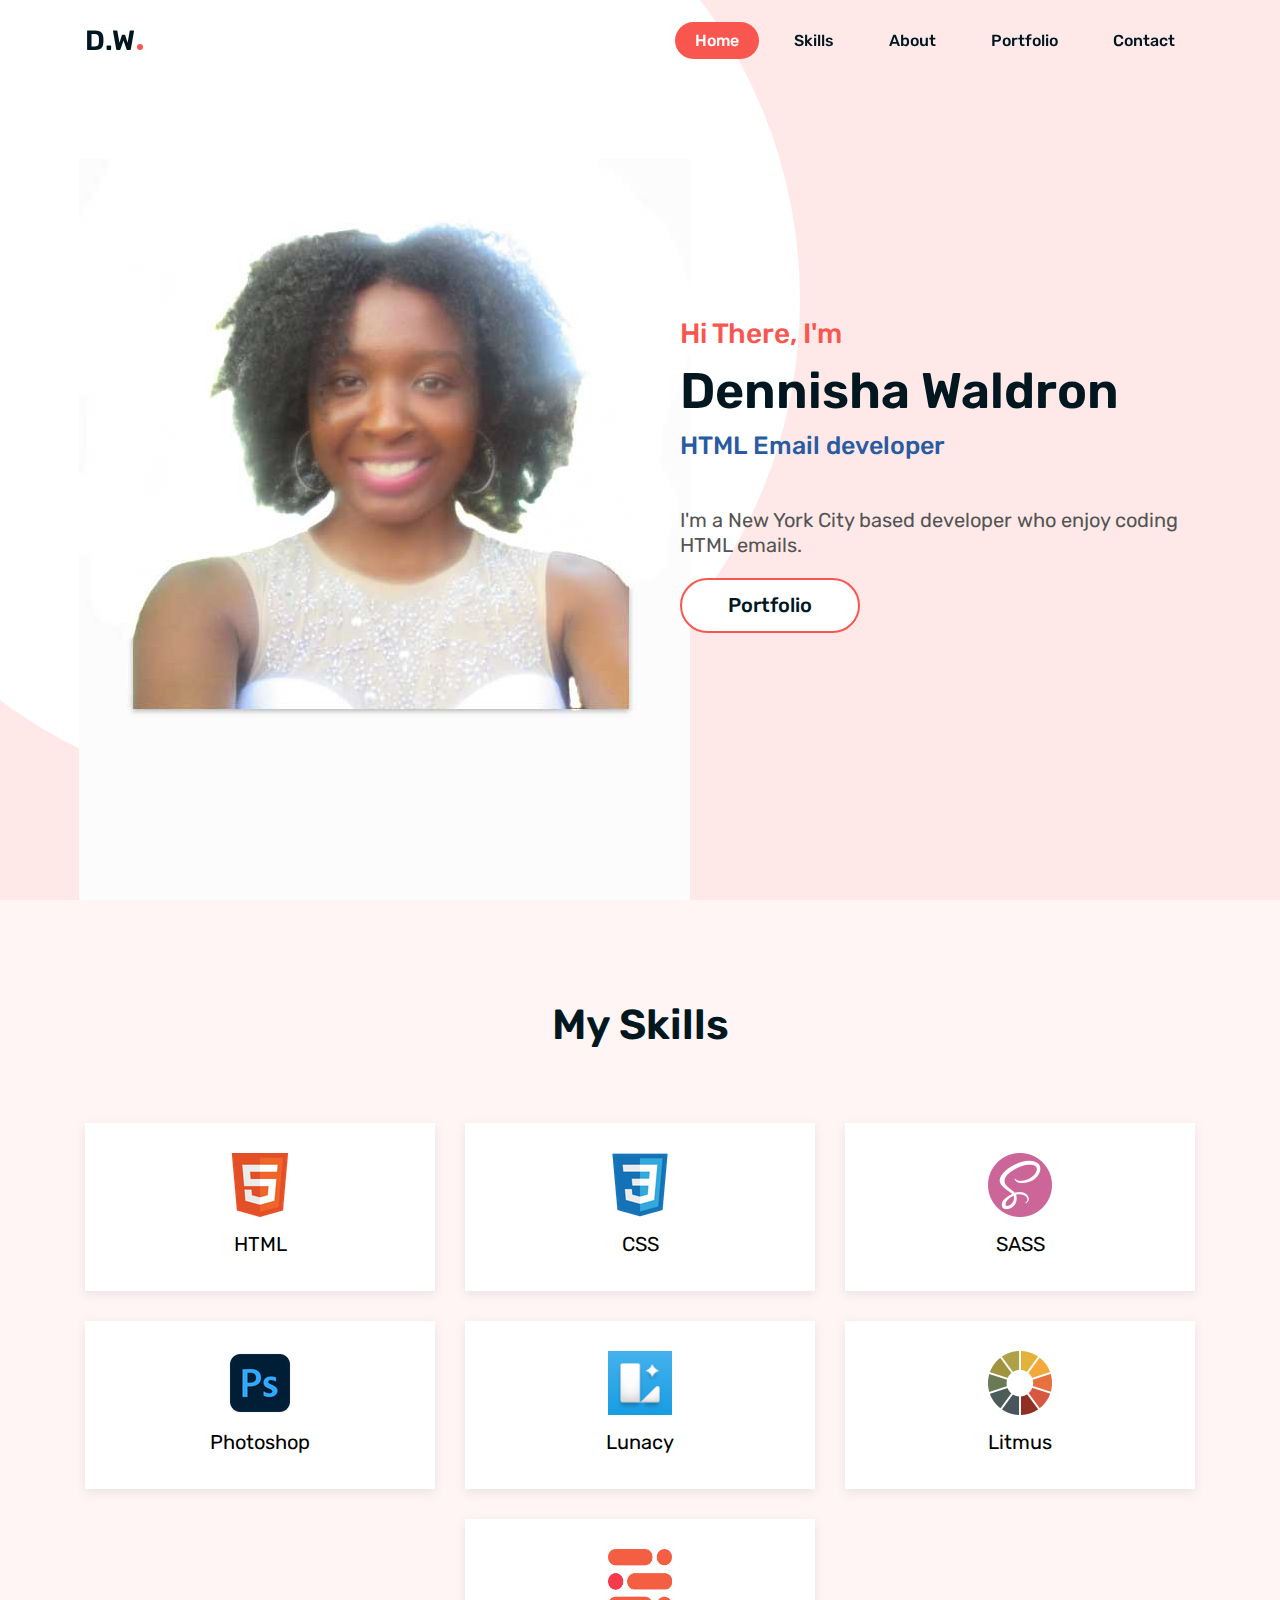
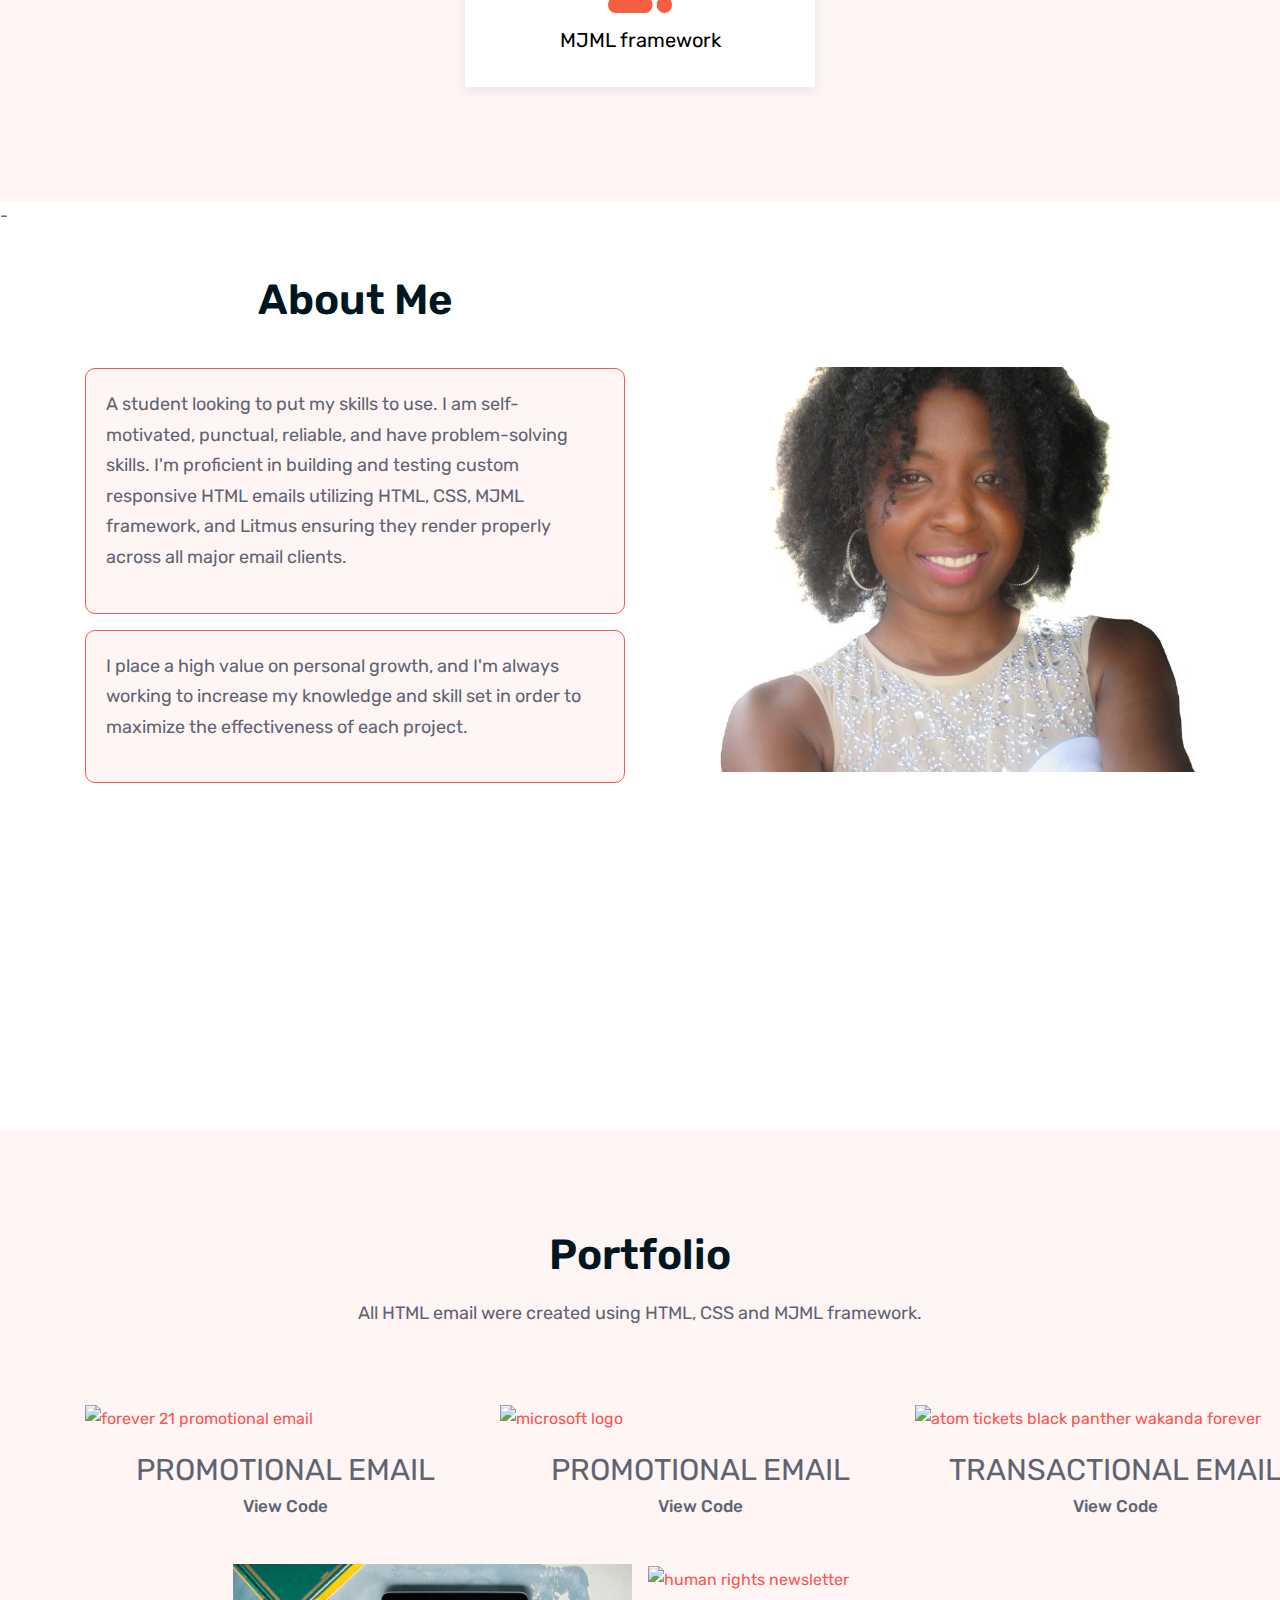
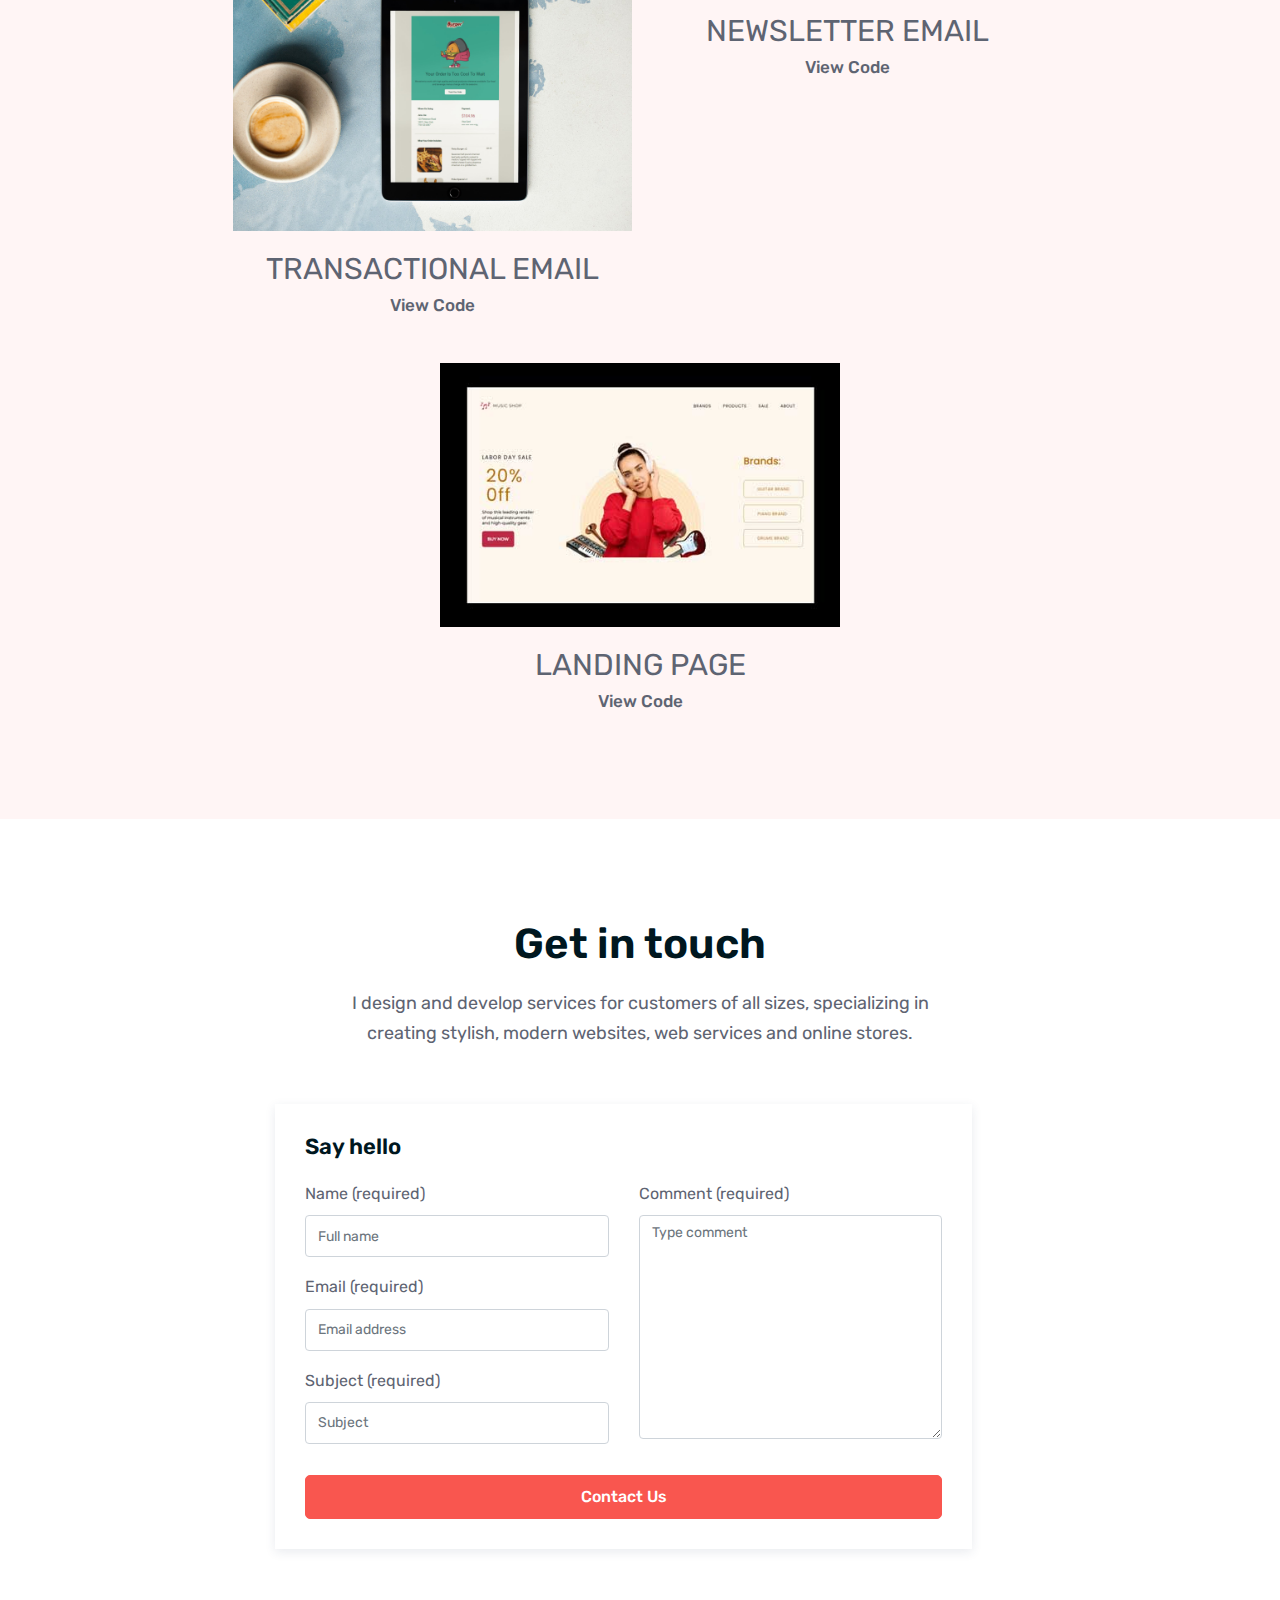
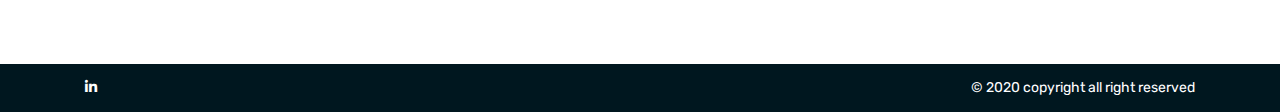
==== index.html @ 3a66cfdf "portfolio" ====
<!DOCTYPE html>
<html lang="zxx">
  <head>
    <!-- metas -->
    <meta charset="utf-8" />
    <meta name="author" content="themepaa" />
    <meta http-equiv="X-UA-Compatible" content="IE=edge" />
    <meta
      name="viewport"
      content="width=device-width, initial-scale=1, shrink-to-fit=no"
    />
    <meta name="keywords" content="Suzie - Portfolio Template" />
    <meta name="description" content="Suzie - Portfolio Template" />
    <!-- title -->
    <title>Dennisha Waldron Portfolio</title>
    <!-- Favicon -->
    <link rel="shortcut icon" type="image/x-icon" href="favicon.ico" />
    <!-- plugin CSS -->
    <link
      href="static/plugin/bootstrap/css/bootstrap.min.css"
      rel="stylesheet"
    />
    <link href="static/plugin/font-awesome/css/all.min.css" rel="stylesheet" />
    <link href="static/plugin/et-line/style.css" rel="stylesheet" />
    <link
      href="static/plugin/themify-icons/themify-icons.css"
      rel="stylesheet"
    />
    <link
      href="static/plugin/owl-carousel/css/owl.carousel.min.css"
      rel="stylesheet"
    />
    <link href="static/plugin/magnific/magnific-popup.css" rel="stylesheet" />
    <!-- theme css -->
    <link href="static/css/style.css" rel="stylesheet" />
  </head>
  <!-- Body Start -->

  <body
    data-spy="scroll"
    data-target="#navbar-collapse-toggle"
    data-offset="70"
  >
    <!-- page loading -->
    <div id="loading">
      <div class="load-circle"><span class="one"></span></div>
    </div>
    <!-- End -->
    <!-- Header -->
    <header class="main-header">
      <nav
        class="navbar header-nav header-white header-transparent navbar-expand-lg"
      >
        <div class="container">
          <!-- Brand -->
          <a class="navbar-brand" href="#">D.W<span></span></a>
          <!-- / -->
          <!-- Mobile Toggle -->
          <button
            class="navbar-toggler"
            type="button"
            data-toggle="collapse"
            data-target="#navbar-collapse-toggle"
            aria-controls="navbar-collapse-toggle"
            aria-expanded="false"
            aria-label="Toggle navigation"
          >
            <span></span>
            <span></span>
            <span></span>
          </button>
          <!-- / -->
          <!-- Top Menu -->
          <div
            class="collapse navbar-collapse justify-content-end"
            id="navbar-collapse-toggle"
          >
            <ul class="navbar-nav ml-auto">
              <li>
                <a class="nav-link active" href="#home"><span>Home</span></a>
              </li>

              <li>
                <a class="nav-link" href="#services"><span>Skills</span></a>
              </li>
              <li>
                <a class="nav-link" href="#about"><span>About</span></a>
              </li>

              <li>
                <a class="nav-link" href="#work"><span>Portfolio</span></a>
              </li>
              <li>
                <a class="nav-link" href="#contactus"><span>Contact</span></a>
              </li>
            </ul>
          </div>
          <!-- / -->
        </div>
        <!-- Container -->
      </nav>
      <!-- Navbar -->
    </header>
    <!-- End Header -->
    <main>
      <!-- Home Banner -->
      <section id="home" class="home-banner">
        <div class="hb-avatar d-flex align-items-end justify-content-center">
          <img src="static/img/smile_03.jpg"  alt="dennisha waldron smiling" />
        </div>
        <div class="container">
          <div class="row align-items-center justify-content-end full-screen">
            <div class="col-lg-6">
              <div class="hb-typo">
                <h6>Hi There, I'm</h6>
                <h1>Dennisha Waldron</h1>
                <h2>HTML Email developer</h2>

                <p>
                  I'm a New York City based developer who enjoy coding HTML emails.
                </p>
                <div
                  class="nav justify-content-center justify-content-lg-start"
                >
                  <a href="#work"><h5>Portfolio</h5></a>
                </div>
              </div>
            </div>
          </div>
        </div>
      </section>
      <!-- End Home Banner -->

      <!-- Skills start-->
      <section id="services" class="section bg-gray-1">
        <div class="container">
          <div class="row justify-content-center section-title">
            <div class="col-lg-8 text-center">
              <h2>My Skills</h2>
            </div>
          </div>
          <div class="row">
            <!-- feaure box -->
            <div class="col-sm-6 col-lg-4 m-15px-tb">
              <div class="feature-box">
                <div class="img">
                  <img src="static/img/html.png" alt="htlm icon"></img>
                </div>
                <div class="feature-content media-body">
                  <p>HTML</p>
                </div>
              </div>
            </div>
            <!-- / -->
            <!-- feaure box -->
            <div class="col-sm-6 col-lg-4 m-15px-tb">
              <div class="feature-box">
                <div class="img">
                  <img src="static/img/css.png" alt="css icon"></img>
                </div>
                <div class="feature-content media-body">
                  <p>CSS</p>
                </div>
              </div>
            </div>
            <!-- / -->
            <!-- feaure box -->
            <div class="col-sm-6 col-lg-4 m-15px-tb">
              <div class="feature-box">
                <div class="img">
                  <img src="static/img/sass.png" alt="sass icon"></img>
                </div>
                <div class="feature-content media-body">
                  <p>SASS</p>
                </div>
              </div>
            </div>
            <!-- / -->
            <!-- feaure box -->
            <div class="col-sm-6 col-lg-4 m-15px-tb">
              <div class="feature-box">
                <div class="img">
                  <img src="static/img/photoshop.png" alt="photoshop icon"></img>
                </div>
                <div class="feature-content media-body">
                  <p>Photoshop</p>
                </div>
              </div>
            </div>
            <!-- / -->
            <!-- feaure box -->
            <div class="col-sm-6 col-lg-4 m-15px-tb">
              <div class="feature-box">
                <div class="img">
                  <img src="static/img/lunacy.png" alt="lunacy icon"></img>
                </div>
                <div class="feature-content media-body">
                  <p>Lunacy</p>
                </div>
              </div>
            </div>
            <!-- / -->
            <!-- feaure box -->
            <div class="col-sm-6 col-lg-4 m-15px-tb">
              <div class="feature-box">
                <div class="img">
                  <img src="static/img/litmus.png" alt="litmus icon"></img>
                </div>
                <div class="feature-content media-body">
                  <p>Litmus</p>
                </div>
              </div>
            </div>
             <!-- / -->
            <!-- feaure box -->
            <div class="col-sm-6 col-lg-4 m-15px-tb">
              <div class="feature-box">
                <div class="img">
                  <img src="static/img/mjml.png" alt="mjml icon"></img>
                </div>
                <div class="feature-content media-body">
                  <p>MJML framework</p>
                </div>
              </div>
            </div>
            <!-- / -->
          </div>
        </div>
      </section>
      <!--Skills End -->
      -
      <!-- About -->
      <section id="about" class="about-section">
        <div class="container">
          <div class="row align-items-center">
            <div class="col-lg-6 my-3 my-lg-0">
              <div class="about-text">
                <h2>About Me</h2>
                <p class="counter-box">
                    A student looking to put my skills to use. I am 
                    self-motivated, punctual, reliable, and have 
                    problem-solving skills. I'm proficient in building and 
                    testing custom responsive HTML emails utilizing HTML, 
                    CSS, MJML framework, and Litmus ensuring they render 
                    properly across all major email clients.
                </p>
                <p class="counter-box">
                  I place a high value on personal growth, and I'm always working to increase my 
                  knowledge and skill set in order to maximize the effectiveness of each project.
                </p>
              </div>
            </div>
            <div class="col-lg-6">
              <div class="about-img">
                <img src="static/img/smile-2.jpg"  alt="dennisha waldron smiling" />
              </div>
            </div>
          </div>
        </div>
      </section>
      <!-- End About -->

      <!-- portfolio start-->
      <section id="work" class="section">
        <div class="container">
          <div class="row justify-content-center section-title">
            <div class="col-lg-7 text-center">
              <h2>Portfolio</h2>
              <p>
                All HTML email were created using HTML, CSS and MJML framework.
              </p>
            </div>
          </div>
          
          <section class="portifolio-area">

              <!--Project`1-->
          <div class="project-6">
            <div class="portfolio-box">
              <div class="portfolio-img">
                <a href="https://forever21-promotional.netlify.app/" target="_blank">
                   <img src="static/img/forever21.png" title="" alt="forever 21 promotional email"/></a>
              </div>
              <div class="portfolio-info">
                <div class="portfolio-info-in">
                  <a href="https://forever21-promotional.netlify.app/" target="_blank"> 
                    <h5>PROMOTIONAL EMAIL</h5></a>
                  <a href="https://github.com/AlishaWaldron/Forever21-promotional-email/blob/master/index.html" target="_blank"> 
                    <h6>View Code</h6></a>

                </div>
              </div>
            </div>
          </div>
          
            <!--Project`2-->
            
            <div class="project-6">
              <div class="portfolio-box">
                <div class="portfolio-img">
                  <a href="https://microsoft-promotional.netlify.app/" target="_blank">
                     <img src="static/img/microsoft.png" title="" alt="microsoft logo" /></a>
                </div>
                <div class="portfolio-info">
                  <div class="portfolio-info-in">
                    <a href="https://microsoft-promotional.netlify.app/" target="_blank"> 
                      <h5>PROMOTIONAL EMAIL</h5></a>
                    <a href="https://github.com/AlishaWaldron/Microsoft-Promotional-email/blob/master/index.html" target="_blank"> 
                      <h6>View Code</h6></a>
  
                  </div>
                </div>
              </div>
            </div>
            

            <!--Project`3-->
            <div class="project-6">
              <div class="portfolio-box">
                <div class="portfolio-img">
                  <a href="https://atom-transactional.netlify.app/" target="_blank">
                     <img src="static/img/atom.png" title="" alt="atom tickets black panther wakanda forever" /></a>
                </div>
                <div class="portfolio-info">
                  <div class="portfolio-info-in">
                    <a href="https://atom-transactional.netlify.app/" target="_blank"> 
                      <h5>TRANSACTIONAL EMAIL</h5></a>
                    <a href="https://github.com/AlishaWaldron/Atom-Tickets-Transactional-email/blob/master/index.html" target="_blank">
                       <h6>View Code</h6></a>
  
                  </div>
                </div>
              </div>
            </div>
            
            
          
        </section>
          
              <!--Project`4-->
          <section class="portifolio-area-2"> 
            
            <div class="project-6">
            <div class="portfolio-box">
              <div class="portfolio-img">
                <a href="https://burgerurway-transactional.netlify.app/" target="_blank">
                   <img src="static/img/burger-urway.jpg" title="" alt="burger urway transactional email" /></a>
              </div>
              <div class="portfolio-info">
                <div class="portfolio-info-in">
                  <a href="https://burgerurway-transactional.netlify.app/" target="_blank"> 
                    <h5>TRANSACTIONAL EMAIL</h5></a>
                  <a href="https://github.com/AlishaWaldron/Burgerurway-transactional-email/blob/master/index.html" target="_blank"> 
                    <h6>View Code</h6></a>

                </div>
              </div>
            </div>
          </div>
              <!--Project`5-->
              <div class="project-6">
                <div class="portfolio-box">
                  <div class="portfolio-img">
                    <a href="https://human-rights-promotional.netlify.app/" target="_blank">
                       <img src="static/img/humanrights.png" title="" alt="human rights newsletter" /></a>
                  </div>
                  <div class="portfolio-info">
                    <div class="portfolio-info-in">
                      <a href="https://human-rights-promotional.netlify.app/" target="_blank"> 
                        <h5>NEWSLETTER EMAIL</h5></a>
                      <a href="https://github.com/AlishaWaldron/human-right-newsletter/blob/master/index.html" target="_blank"> 
                        <h6>View Code</h6></a>
    
                    </div>
                  </div>
                </div>
              </div>
        </section>
          
              <!--Project 6-->
          <section class="portifolio-area-3">
             
              <div class="project-6">
                <div class="portfolio-box">
                  <div class="portfolio-img-3">
                    <a href="https://musicshop-landingpage.netlify.app/" target="_blank">
                       <img src="static/img/landing-page1.jpg"  alt="music shop landing page" /></a>
                  </div>
                  <div class="portfolio-info">
                    <div class="portfolio-info-in">
                      <a href="https://musicshop-landingpage.netlify.app/" target="_blank"> <h5>LANDING PAGE</h5></a>
                      <a href="https://github.com/AlishaWaldron/music-studio/blob/master/index.html" target="_blank"> 
                        <h6>View Code</h6></a>
    
                    </div>
                  </div>
                </div>
              </div>
        
        </section>
        </div>
      </section>
       
      <!--portfolio End  -->
      
      
      <!-- Contact start-->
      <section id="contactus" class="section bg-gray-1">
        <div class="container">
          <div class="row justify-content-center section-title">
            <div class="col-lg-7 text-center">
              <h2>Get in touch</h2>
              <p>
                I design and develop services for customers of all sizes,
                specializing in creating stylish, modern websites, web services
                and online stores.
              </p>
            </div>
          </div>
          <div class="row">
            <div class="col-lg-7 col-xl-8 pr-xl-5 m-15px-tb">
              <div class="contactus-form">
                <h6>Say hello</h6>
                <form>
                  <div class="row">
                    <div class="col-md-6">
                      <div class="form-group">
                        <label>Name (required)</label>
                        <input
                          type="text"
                          class="form-control"
                          placeholder="Full name"
                          required=""
                        />
                      </div>
                      <div class="form-group">
                        <label>Email (required)</label>
                        <input
                          type="email"
                          class="form-control"
                          placeholder="Email address"
                          required=""
                        />
                      </div>
                      <div class="form-group">
                        <label>Subject (required)</label>
                        <input
                          type="email"
                          class="form-control"
                          placeholder="Subject"
                          required=""
                        />
                      </div>
                    </div>
                    <div class="col-md-6">
                      <div class="form-group">
                        <label>Comment (required)</label>
                        <textarea
                          rows="10"
                          class="form-control"
                          placeholder="Type comment"
                          required=""
                        ></textarea>
                      </div>
                    </div>
                    <div class="col-md-12">
                      <div class="btn-bar">
                        <button class="px-btn px-btn-theme w-100">
                          <span>Contact Us</span>
                        </button>
                      </div>
                    </div>
                  </div>
                </form>
              </div>
            </div>

           
          </div>
        </div>
      </section>
      <!-- Contact End  -->
    </main>

    <!-- Footer -->
    <footer class="footer white">
      <div class="container">
        <div class="row align-items-center">
          <div class="col-md-6 m-10px-tb">
            <div class="nav justify-content-center justify-content-md-start">
              <a href="https://www.linkedin.com/in/dennisha-waldron-9b217b227/" target="_blank"><i class="fab fa-linkedin-in"></i></a>
            </div>
          </div>
          <div class="col-md-6 m-10px-tb text-center text-md-right">
            <p>© 2020 copyright all right reserved</p>
          </div>
        </div>
      </div>
    </footer>
    <!-- End Footer -->
    <!-- jquery -->
    <script src="static/js/jquery-3.2.1.min.js"></script>
    <script src="static/js/jquery-migrate-3.0.0.min.js"></script>
    <!-- end jquery -->
    <!-- appear -->
    <script src="static/plugin/appear/jquery.appear.js"></script>
    <!-- end appear -->
    <!--bootstrap-->
    <script src="static/plugin/bootstrap/js/popper.min.js"></script>
    <script src="static/plugin/bootstrap/js/bootstrap.js"></script>
    <!--end bootstrap-->
    <!-- End -->
    <!-- custom js -->
    <script src="static/js/custom.js"></script>
    <!-- end -->
  </body>
  <!-- Body End -->
</html>
---- static/plugin/et-line/style.css ----
@font-face {
	font-family: 'et-line';
	src:url('fonts/et-line.eot');
	src:url('fonts/et-line.eot?#iefix') format('embedded-opentype'),
		url('fonts/et-line.woff') format('woff'),
		url('fonts/et-line.ttf') format('truetype'),
		url('fonts/et-line.svg#et-line') format('svg');
	font-weight: normal;
	font-style: normal;
}

/* Use the following CSS code if you want to use data attributes for inserting your icons */
[data-icon]:before {
	font-family: 'et-line';
	content: attr(data-icon);
	speak: none;
	font-weight: normal;
	font-variant: normal;
	text-transform: none;
	line-height: 1;
	-webkit-font-smoothing: antialiased;
	-moz-osx-font-smoothing: grayscale;
	display:inline-block;
}

/* Use the following CSS code if you want to have a class per icon */
/*
Instead of a list of all class selectors,
you can use the generic selector below, but it's slower:
[class*="icon-"] {
*/
.icon-mobile, .icon-laptop, .icon-desktop, .icon-tablet, .icon-phone, .icon-document, .icon-documents, .icon-search, .icon-clipboard, .icon-newspaper, .icon-notebook, .icon-book-open, .icon-browser, .icon-calendar, .icon-presentation, .icon-picture, .icon-pictures, .icon-video, .icon-camera, .icon-printer, .icon-toolbox, .icon-briefcase, .icon-wallet, .icon-gift, .icon-bargraph, .icon-grid, .icon-expand, .icon-focus, .icon-edit, .icon-adjustments, .icon-ribbon, .icon-hourglass, .icon-lock, .icon-megaphone, .icon-shield, .icon-trophy, .icon-flag, .icon-map, .icon-puzzle, .icon-basket, .icon-envelope, .icon-streetsign, .icon-telescope, .icon-gears, .icon-key, .icon-paperclip, .icon-attachment, .icon-pricetags, .icon-lightbulb, .icon-layers, .icon-pencil, .icon-tools, .icon-tools-2, .icon-scissors, .icon-paintbrush, .icon-magnifying-glass, .icon-circle-compass, .icon-linegraph, .icon-mic, .icon-strategy, .icon-beaker, .icon-caution, .icon-recycle, .icon-anchor, .icon-profile-male, .icon-profile-female, .icon-bike, .icon-wine, .icon-hotairballoon, .icon-globe, .icon-genius, .icon-map-pin, .icon-dial, .icon-chat, .icon-heart, .icon-cloud, .icon-upload, .icon-download, .icon-target, .icon-hazardous, .icon-piechart, .icon-speedometer, .icon-global, .icon-compass, .icon-lifesaver, .icon-clock, .icon-aperture, .icon-quote, .icon-scope, .icon-alarmclock, .icon-refresh, .icon-happy, .icon-sad, .icon-facebook, .icon-twitter, .icon-googleplus, .icon-rss, .icon-tumblr, .icon-linkedin, .icon-dribbble {
	font-family: 'et-line';
	speak: none;
	font-style: normal;
	font-weight: normal;
	font-variant: normal;
	text-transform: none;
	line-height: 1;
	-webkit-font-smoothing: antialiased;
	-moz-osx-font-smoothing: grayscale;
	display:inline-block;
}
.icon-mobile:before {
	content: "\e000";
}
.icon-laptop:before {
	content: "\e001";
}
.icon-desktop:before {
	content: "\e002";
}
.icon-tablet:before {
	content: "\e003";
}
.icon-phone:before {
	content: "\e004";
}
.icon-document:before {
	content: "\e005";
}
.icon-documents:before {
	content: "\e006";
}
.icon-search:before {
	content: "\e007";
}
.icon-clipboard:before {
	content: "\e008";
}
.icon-newspaper:before {
	content: "\e009";
}
.icon-notebook:before {
	content: "\e00a";
}
.icon-book-open:before {
	content: "\e00b";
}
.icon-browser:before {
	content: "\e00c";
}
.icon-calendar:before {
	content: "\e00d";
}
.icon-presentation:before {
	content: "\e00e";
}
.icon-picture:before {
	content: "\e00f";
}
.icon-pictures:before {
	content: "\e010";
}
.icon-video:before {
	content: "\e011";
}
.icon-camera:before {
	content: "\e012";
}
.icon-printer:before {
	content: "\e013";
}
.icon-toolbox:before {
	content: "\e014";
}
.icon-briefcase:before {
	content: "\e015";
}
.icon-wallet:before {
	content: "\e016";
}
.icon-gift:before {
	content: "\e017";
}
.icon-bargraph:before {
	content: "\e018";
}
.icon-grid:before {
	content: "\e019";
}
.icon-expand:before {
	content: "\e01a";
}
.icon-focus:before {
	content: "\e01b";
}
.icon-edit:before {
	content: "\e01c";
}
.icon-adjustments:before {
	content: "\e01d";
}
.icon-ribbon:before {
	content: "\e01e";
}
.icon-hourglass:before {
	content: "\e01f";
}
.icon-lock:before {
	content: "\e020";
}
.icon-megaphone:before {
	content: "\e021";
}
.icon-shield:before {
	content: "\e022";
}
.icon-trophy:before {
	content: "\e023";
}
.icon-flag:before {
	content: "\e024";
}
.icon-map:before {
	content: "\e025";
}
.icon-puzzle:before {
	content: "\e026";
}
.icon-basket:before {
	content: "\e027";
}
.icon-envelope:before {
	content: "\e028";
}
.icon-streetsign:before {
	content: "\e029";
}
.icon-telescope:before {
	content: "\e02a";
}
.icon-gears:before {
	content: "\e02b";
}
.icon-key:before {
	content: "\e02c";
}
.icon-paperclip:before {
	content: "\e02d";
}
.icon-attachment:before {
	content: "\e02e";
}
.icon-pricetags:before {
	content: "\e02f";
}
.icon-lightbulb:before {
	content: "\e030";
}
.icon-layers:before {
	content: "\e031";
}
.icon-pencil:before {
	content: "\e032";
}
.icon-tools:before {
	content: "\e033";
}
.icon-tools-2:before {
	content: "\e034";
}
.icon-scissors:before {
	content: "\e035";
}
.icon-paintbrush:before {
	content: "\e036";
}
.icon-magnifying-glass:before {
	content: "\e037";
}
.icon-circle-compass:before {
	content: "\e038";
}
.icon-linegraph:before {
	content: "\e039";
}
.icon-mic:before {
	content: "\e03a";
}
.icon-strategy:before {
	content: "\e03b";
}
.icon-beaker:before {
	content: "\e03c";
}
.icon-caution:before {
	content: "\e03d";
}
.icon-recycle:before {
	content: "\e03e";
}
.icon-anchor:before {
	content: "\e03f";
}
.icon-profile-male:before {
	content: "\e040";
}
.icon-profile-female:before {
	content: "\e041";
}
.icon-bike:before {
	content: "\e042";
}
.icon-wine:before {
	content: "\e043";
}
.icon-hotairballoon:before {
	content: "\e044";
}
.icon-globe:before {
	content: "\e045";
}
.icon-genius:before {
	content: "\e046";
}
.icon-map-pin:before {
	content: "\e047";
}
.icon-dial:before {
	content: "\e048";
}
.icon-chat:before {
	content: "\e049";
}
.icon-heart:before {
	content: "\e04a";
}
.icon-cloud:before {
	content: "\e04b";
}
.icon-upload:before {
	content: "\e04c";
}
.icon-download:before {
	content: "\e04d";
}
.icon-target:before {
	content: "\e04e";
}
.icon-hazardous:before {
	content: "\e04f";
}
.icon-piechart:before {
	content: "\e050";
}
.icon-speedometer:before {
	content: "\e051";
}
.icon-global:before {
	content: "\e052";
}
.icon-compass:before {
	content: "\e053";
}
.icon-lifesaver:before {
	content: "\e054";
}
.icon-clock:before {
	content: "\e055";
}
.icon-aperture:before {
	content: "\e056";
}
.icon-quote:before {
	content: "\e057";
}
.icon-scope:before {
	content: "\e058";
}
.icon-alarmclock:before {
	content: "\e059";
}
.icon-refresh:before {
	content: "\e05a";
}
.icon-happy:before {
	content: "\e05b";
}
.icon-sad:before {
	content: "\e05c";
}
.icon-facebook:before {
	content: "\e05d";
}
.icon-twitter:before {
	content: "\e05e";
}
.icon-googleplus:before {
	content: "\e05f";
}
.icon-rss:before {
	content: "\e060";
}
.icon-tumblr:before {
	content: "\e061";
}
.icon-linkedin:before {
	content: "\e062";
}
.icon-dribbble:before {
	content: "\e063";
}
---- static/plugin/themify-icons/themify-icons.css ----
@font-face {
	font-family: 'themify';
	src:url('fonts/themify.eot?-fvbane');
	src:url('fonts/themify.eot?#iefix-fvbane') format('embedded-opentype'),
		url('fonts/themify.woff?-fvbane') format('woff'),
		url('fonts/themify.ttf?-fvbane') format('truetype'),
		url('fonts/themify.svg?-fvbane#themify') format('svg');
	font-weight: normal;
	font-style: normal;
}

[class^="ti-"], [class*=" ti-"] {
	font-family: 'themify';
	speak: none;
	font-style: normal;
	font-weight: normal;
	font-variant: normal;
	text-transform: none;
	line-height: 1;

	/* Better Font Rendering =========== */
	-webkit-font-smoothing: antialiased;
	-moz-osx-font-smoothing: grayscale;
}

.ti-wand:before {
	content: "\e600";
}
.ti-volume:before {
	content: "\e601";
}
.ti-user:before {
	content: "\e602";
}
.ti-unlock:before {
	content: "\e603";
}
.ti-unlink:before {
	content: "\e604";
}
.ti-trash:before {
	content: "\e605";
}
.ti-thought:before {
	content: "\e606";
}
.ti-target:before {
	content: "\e607";
}
.ti-tag:before {
	content: "\e608";
}
.ti-tablet:before {
	content: "\e609";
}
.ti-star:before {
	content: "\e60a";
}
.ti-spray:before {
	content: "\e60b";
}
.ti-signal:before {
	content: "\e60c";
}
.ti-shopping-cart:before {
	content: "\e60d";
}
.ti-shopping-cart-full:before {
	content: "\e60e";
}
.ti-settings:before {
	content: "\e60f";
}
.ti-search:before {
	content: "\e610";
}
.ti-zoom-in:before {
	content: "\e611";
}
.ti-zoom-out:before {
	content: "\e612";
}
.ti-cut:before {
	content: "\e613";
}
.ti-ruler:before {
	content: "\e614";
}
.ti-ruler-pencil:before {
	content: "\e615";
}
.ti-ruler-alt:before {
	content: "\e616";
}
.ti-bookmark:before {
	content: "\e617";
}
.ti-bookmark-alt:before {
	content: "\e618";
}
.ti-reload:before {
	content: "\e619";
}
.ti-plus:before {
	content: "\e61a";
}
.ti-pin:before {
	content: "\e61b";
}
.ti-pencil:before {
	content: "\e61c";
}
.ti-pencil-alt:before {
	content: "\e61d";
}
.ti-paint-roller:before {
	content: "\e61e";
}
.ti-paint-bucket:before {
	content: "\e61f";
}
.ti-na:before {
	content: "\e620";
}
.ti-mobile:before {
	content: "\e621";
}
.ti-minus:before {
	content: "\e622";
}
.ti-medall:before {
	content: "\e623";
}
.ti-medall-alt:before {
	content: "\e624";
}
.ti-marker:before {
	content: "\e625";
}
.ti-marker-alt:before {
	content: "\e626";
}
.ti-arrow-up:before {
	content: "\e627";
}
.ti-arrow-right:before {
	content: "\e628";
}
.ti-arrow-left:before {
	content: "\e629";
}
.ti-arrow-down:before {
	content: "\e62a";
}
.ti-lock:before {
	content: "\e62b";
}
.ti-location-arrow:before {
	content: "\e62c";
}
.ti-link:before {
	content: "\e62d";
}
.ti-layout:before {
	content: "\e62e";
}
.ti-layers:before {
	content: "\e62f";
}
.ti-layers-alt:before {
	content: "\e630";
}
.ti-key:before {
	content: "\e631";
}
.ti-import:before {
	content: "\e632";
}
.ti-image:before {
	content: "\e633";
}
.ti-heart:before {
	content: "\e634";
}
.ti-heart-broken:before {
	content: "\e635";
}
.ti-hand-stop:before {
	content: "\e636";
}
.ti-hand-open:before {
	content: "\e637";
}
.ti-hand-drag:before {
	content: "\e638";
}
.ti-folder:before {
	content: "\e639";
}
.ti-flag:before {
	content: "\e63a";
}
.ti-flag-alt:before {
	content: "\e63b";
}
.ti-flag-alt-2:before {
	content: "\e63c";
}
.ti-eye:before {
	content: "\e63d";
}
.ti-export:before {
	content: "\e63e";
}
.ti-exchange-vertical:before {
	content: "\e63f";
}
.ti-desktop:before {
	content: "\e640";
}
.ti-cup:before {
	content: "\e641";
}
.ti-crown:before {
	content: "\e642";
}
.ti-comments:before {
	content: "\e643";
}
.ti-comment:before {
	content: "\e644";
}
.ti-comment-alt:before {
	content: "\e645";
}
.ti-close:before {
	content: "\e646";
}
.ti-clip:before {
	content: "\e647";
}
.ti-angle-up:before {
	content: "\e648";
}
.ti-angle-right:before {
	content: "\e649";
}
.ti-angle-left:before {
	content: "\e64a";
}
.ti-angle-down:before {
	content: "\e64b";
}
.ti-check:before {
	content: "\e64c";
}
.ti-check-box:before {
	content: "\e64d";
}
.ti-camera:before {
	content: "\e64e";
}
.ti-announcement:before {
	content: "\e64f";
}
.ti-brush:before {
	content: "\e650";
}
.ti-briefcase:before {
	content: "\e651";
}
.ti-bolt:before {
	content: "\e652";
}
.ti-bolt-alt:before {
	content: "\e653";
}
.ti-blackboard:before {
	content: "\e654";
}
.ti-bag:before {
	content: "\e655";
}
.ti-move:before {
	content: "\e656";
}
.ti-arrows-vertical:before {
	content: "\e657";
}
.ti-arrows-horizontal:before {
	content: "\e658";
}
.ti-fullscreen:before {
	content: "\e659";
}
.ti-arrow-top-right:before {
	content: "\e65a";
}
.ti-arrow-top-left:before {
	content: "\e65b";
}
.ti-arrow-circle-up:before {
	content: "\e65c";
}
.ti-arrow-circle-right:before {
	content: "\e65d";
}
.ti-arrow-circle-left:before {
	content: "\e65e";
}
.ti-arrow-circle-down:before {
	content: "\e65f";
}
.ti-angle-double-up:before {
	content: "\e660";
}
.ti-angle-double-right:before {
	content: "\e661";
}
.ti-angle-double-left:before {
	content: "\e662";
}
.ti-angle-double-down:before {
	content: "\e663";
}
.ti-zip:before {
	content: "\e664";
}
.ti-world:before {
	content: "\e665";
}
.ti-wheelchair:before {
	content: "\e666";
}
.ti-view-list:before {
	content: "\e667";
}
.ti-view-list-alt:before {
	content: "\e668";
}
.ti-view-grid:before {
	content: "\e669";
}
.ti-uppercase:before {
	content: "\e66a";
}
.ti-upload:before {
	content: "\e66b";
}
.ti-underline:before {
	content: "\e66c";
}
.ti-truck:before {
	content: "\e66d";
}
.ti-timer:before {
	content: "\e66e";
}
.ti-ticket:before {
	content: "\e66f";
}
.ti-thumb-up:before {
	content: "\e670";
}
.ti-thumb-down:before {
	content: "\e671";
}
.ti-text:before {
	content: "\e672";
}
.ti-stats-up:before {
	content: "\e673";
}
.ti-stats-down:before {
	content: "\e674";
}
.ti-split-v:before {
	content: "\e675";
}
.ti-split-h:before {
	content: "\e676";
}
.ti-smallcap:before {
	content: "\e677";
}
.ti-shine:before {
	content: "\e678";
}
.ti-shift-right:before {
	content: "\e679";
}
.ti-shift-left:before {
	content: "\e67a";
}
.ti-shield:before {
	content: "\e67b";
}
.ti-notepad:before {
	content: "\e67c";
}
.ti-server:before {
	content: "\e67d";
}
.ti-quote-right:before {
	content: "\e67e";
}
.ti-quote-left:before {
	content: "\e67f";
}
.ti-pulse:before {
	content: "\e680";
}
.ti-printer:before {
	content: "\e681";
}
.ti-power-off:before {
	content: "\e682";
}
.ti-plug:before {
	content: "\e683";
}
.ti-pie-chart:before {
	content: "\e684";
}
.ti-paragraph:before {
	content: "\e685";
}
.ti-panel:before {
	content: "\e686";
}
.ti-package:before {
	content: "\e687";
}
.ti-music:before {
	content: "\e688";
}
.ti-music-alt:before {
	content: "\e689";
}
.ti-mouse:before {
	content: "\e68a";
}
.ti-mouse-alt:before {
	content: "\e68b";
}
.ti-money:before {
	content: "\e68c";
}
.ti-microphone:before {
	content: "\e68d";
}
.ti-menu:before {
	content: "\e68e";
}
.ti-menu-alt:before {
	content: "\e68f";
}
.ti-map:before {
	content: "\e690";
}
.ti-map-alt:before {
	content: "\e691";
}
.ti-loop:before {
	content: "\e692";
}
.ti-location-pin:before {
	content: "\e693";
}
.ti-list:before {
	content: "\e694";
}
.ti-light-bulb:before {
	content: "\e695";
}
.ti-Italic:before {
	content: "\e696";
}
.ti-info:before {
	content: "\e697";
}
.ti-infinite:before {
	content: "\e698";
}
.ti-id-badge:before {
	content: "\e699";
}
.ti-hummer:before {
	content: "\e69a";
}
.ti-home:before {
	content: "\e69b";
}
.ti-help:before {
	content: "\e69c";
}
.ti-headphone:before {
	content: "\e69d";
}
.ti-harddrives:before {
	content: "\e69e";
}
.ti-harddrive:before {
	content: "\e69f";
}
.ti-gift:before {
	content: "\e6a0";
}
.ti-game:before {
	content: "\e6a1";
}
.ti-filter:before {
	content: "\e6a2";
}
.ti-files:before {
	content: "\e6a3";
}
.ti-file:before {
	content: "\e6a4";
}
.ti-eraser:before {
	content: "\e6a5";
}
.ti-envelope:before {
	content: "\e6a6";
}
.ti-download:before {
	content: "\e6a7";
}
.ti-direction:before {
	content: "\e6a8";
}
.ti-direction-alt:before {
	content: "\e6a9";
}
.ti-dashboard:before {
	content: "\e6aa";
}
.ti-control-stop:before {
	content: "\e6ab";
}
.ti-control-shuffle:before {
	content: "\e6ac";
}
.ti-control-play:before {
	content: "\e6ad";
}
.ti-control-pause:before {
	content: "\e6ae";
}
.ti-control-forward:before {
	content: "\e6af";
}
.ti-control-backward:before {
	content: "\e6b0";
}
.ti-cloud:before {
	content: "\e6b1";
}
.ti-cloud-up:before {
	content: "\e6b2";
}
.ti-cloud-down:before {
	content: "\e6b3";
}
.ti-clipboard:before {
	content: "\e6b4";
}
.ti-car:before {
	content: "\e6b5";
}
.ti-calendar:before {
	content: "\e6b6";
}
.ti-book:before {
	content: "\e6b7";
}
.ti-bell:before {
	content: "\e6b8";
}
.ti-basketball:before {
	content: "\e6b9";
}
.ti-bar-chart:before {
	content: "\e6ba";
}
.ti-bar-chart-alt:before {
	content: "\e6bb";
}
.ti-back-right:before {
	content: "\e6bc";
}
.ti-back-left:before {
	content: "\e6bd";
}
.ti-arrows-corner:before {
	content: "\e6be";
}
.ti-archive:before {
	content: "\e6bf";
}
.ti-anchor:before {
	content: "\e6c0";
}
.ti-align-right:before {
	content: "\e6c1";
}
.ti-align-left:before {
	content: "\e6c2";
}
.ti-align-justify:before {
	content: "\e6c3";
}
.ti-align-center:before {
	content: "\e6c4";
}
.ti-alert:before {
	content: "\e6c5";
}
.ti-alarm-clock:before {
	content: "\e6c6";
}
.ti-agenda:before {
	content: "\e6c7";
}
.ti-write:before {
	content: "\e6c8";
}
.ti-window:before {
	content: "\e6c9";
}
.ti-widgetized:before {
	content: "\e6ca";
}
.ti-widget:before {
	content: "\e6cb";
}
.ti-widget-alt:before {
	content: "\e6cc";
}
.ti-wallet:before {
	content: "\e6cd";
}
.ti-video-clapper:before {
	content: "\e6ce";
}
.ti-video-camera:before {
	content: "\e6cf";
}
.ti-vector:before {
	content: "\e6d0";
}
.ti-themify-logo:before {
	content: "\e6d1";
}
.ti-themify-favicon:before {
	content: "\e6d2";
}
.ti-themify-favicon-alt:before {
	content: "\e6d3";
}
.ti-support:before {
	content: "\e6d4";
}
.ti-stamp:before {
	content: "\e6d5";
}
.ti-split-v-alt:before {
	content: "\e6d6";
}
.ti-slice:before {
	content: "\e6d7";
}
.ti-shortcode:before {
	content: "\e6d8";
}
.ti-shift-right-alt:before {
	content: "\e6d9";
}
.ti-shift-left-alt:before {
	content: "\e6da";
}
.ti-ruler-alt-2:before {
	content: "\e6db";
}
.ti-receipt:before {
	content: "\e6dc";
}
.ti-pin2:before {
	content: "\e6dd";
}
.ti-pin-alt:before {
	content: "\e6de";
}
.ti-pencil-alt2:before {
	content: "\e6df";
}
.ti-palette:before {
	content: "\e6e0";
}
.ti-more:before {
	content: "\e6e1";
}
.ti-more-alt:before {
	content: "\e6e2";
}
.ti-microphone-alt:before {
	content: "\e6e3";
}
.ti-magnet:before {
	content: "\e6e4";
}
.ti-line-double:before {
	content: "\e6e5";
}
.ti-line-dotted:before {
	content: "\e6e6";
}
.ti-line-dashed:before {
	content: "\e6e7";
}
.ti-layout-width-full:before {
	content: "\e6e8";
}
.ti-layout-width-default:before {
	content: "\e6e9";
}
.ti-layout-width-default-alt:before {
	content: "\e6ea";
}
.ti-layout-tab:before {
	content: "\e6eb";
}
.ti-layout-tab-window:before {
	content: "\e6ec";
}
.ti-layout-tab-v:before {
	content: "\e6ed";
}
.ti-layout-tab-min:before {
	content: "\e6ee";
}
.ti-layout-slider:before {
	content: "\e6ef";
}
.ti-layout-slider-alt:before {
	content: "\e6f0";
}
.ti-layout-sidebar-right:before {
	content: "\e6f1";
}
.ti-layout-sidebar-none:before {
	content: "\e6f2";
}
.ti-layout-sidebar-left:before {
	content: "\e6f3";
}
.ti-layout-placeholder:before {
	content: "\e6f4";
}
.ti-layout-menu:before {
	content: "\e6f5";
}
.ti-layout-menu-v:before {
	content: "\e6f6";
}
.ti-layout-menu-separated:before {
	content: "\e6f7";
}
.ti-layout-menu-full:before {
	content: "\e6f8";
}
.ti-layout-media-right-alt:before {
	content: "\e6f9";
}
.ti-layout-media-right:before {
	content: "\e6fa";
}
.ti-layout-media-overlay:before {
	content: "\e6fb";
}
.ti-layout-media-overlay-alt:before {
	content: "\e6fc";
}
.ti-layout-media-overlay-alt-2:before {
	content: "\e6fd";
}
.ti-layout-media-left-alt:before {
	content: "\e6fe";
}
.ti-layout-media-left:before {
	content: "\e6ff";
}
.ti-layout-media-center-alt:before {
	content: "\e700";
}
.ti-layout-media-center:before {
	content: "\e701";
}
.ti-layout-list-thumb:before {
	content: "\e702";
}
.ti-layout-list-thumb-alt:before {
	content: "\e703";
}
.ti-layout-list-post:before {
	content: "\e704";
}
.ti-layout-list-large-image:before {
	content: "\e705";
}
.ti-layout-line-solid:before {
	content: "\e706";
}
.ti-layout-grid4:before {
	content: "\e707";
}
.ti-layout-grid3:before {
	content: "\e708";
}
.ti-layout-grid2:before {
	content: "\e709";
}
.ti-layout-grid2-thumb:before {
	content: "\e70a";
}
.ti-layout-cta-right:before {
	content: "\e70b";
}
.ti-layout-cta-left:before {
	content: "\e70c";
}
.ti-layout-cta-center:before {
	content: "\e70d";
}
.ti-layout-cta-btn-right:before {
	content: "\e70e";
}
.ti-layout-cta-btn-left:before {
	content: "\e70f";
}
.ti-layout-column4:before {
	content: "\e710";
}
.ti-layout-column3:before {
	content: "\e711";
}
.ti-layout-column2:before {
	content: "\e712";
}
.ti-layout-accordion-separated:before {
	content: "\e713";
}
.ti-layout-accordion-merged:before {
	content: "\e714";
}
.ti-layout-accordion-list:before {
	content: "\e715";
}
.ti-ink-pen:before {
	content: "\e716";
}
.ti-info-alt:before {
	content: "\e717";
}
.ti-help-alt:before {
	content: "\e718";
}
.ti-headphone-alt:before {
	content: "\e719";
}
.ti-hand-point-up:before {
	content: "\e71a";
}
.ti-hand-point-right:before {
	content: "\e71b";
}
.ti-hand-point-left:before {
	content: "\e71c";
}
.ti-hand-point-down:before {
	content: "\e71d";
}
.ti-gallery:before {
	content: "\e71e";
}
.ti-face-smile:before {
	content: "\e71f";
}
.ti-face-sad:before {
	content: "\e720";
}
.ti-credit-card:before {
	content: "\e721";
}
.ti-control-skip-forward:before {
	content: "\e722";
}
.ti-control-skip-backward:before {
	content: "\e723";
}
.ti-control-record:before {
	content: "\e724";
}
.ti-control-eject:before {
	content: "\e725";
}
.ti-comments-smiley:before {
	content: "\e726";
}
.ti-brush-alt:before {
	content: "\e727";
}
.ti-youtube:before {
	content: "\e728";
}
.ti-vimeo:before {
	content: "\e729";
}
.ti-twitter:before {
	content: "\e72a";
}
.ti-time:before {
	content: "\e72b";
}
.ti-tumblr:before {
	content: "\e72c";
}
.ti-skype:before {
	content: "\e72d";
}
.ti-share:before {
	content: "\e72e";
}
.ti-share-alt:before {
	content: "\e72f";
}
.ti-rocket:before {
	content: "\e730";
}
.ti-pinterest:before {
	content: "\e731";
}
.ti-new-window:before {
	content: "\e732";
}
.ti-microsoft:before {
	content: "\e733";
}
.ti-list-ol:before {
	content: "\e734";
}
.ti-linkedin:before {
	content: "\e735";
}
.ti-layout-sidebar-2:before {
	content: "\e736";
}
.ti-layout-grid4-alt:before {
	content: "\e737";
}
.ti-layout-grid3-alt:before {
	content: "\e738";
}
.ti-layout-grid2-alt:before {
	content: "\e739";
}
.ti-layout-column4-alt:before {
	content: "\e73a";
}
.ti-layout-column3-alt:before {
	content: "\e73b";
}
.ti-layout-column2-alt:before {
	content: "\e73c";
}
.ti-instagram:before {
	content: "\e73d";
}
.ti-google:before {
	content: "\e73e";
}
.ti-github:before {
	content: "\e73f";
}
.ti-flickr:before {
	content: "\e740";
}
.ti-facebook:before {
	content: "\e741";
}
.ti-dropbox:before {
	content: "\e742";
}
.ti-dribbble:before {
	content: "\e743";
}
.ti-apple:before {
	content: "\e744";
}
.ti-android:before {
	content: "\e745";
}
.ti-save:before {
	content: "\e746";
}
.ti-save-alt:before {
	content: "\e747";
}
.ti-yahoo:before {
	content: "\e748";
}
.ti-wordpress:before {
	content: "\e749";
}
.ti-vimeo-alt:before {
	content: "\e74a";
}
.ti-twitter-alt:before {
	content: "\e74b";
}
.ti-tumblr-alt:before {
	content: "\e74c";
}
.ti-trello:before {
	content: "\e74d";
}
.ti-stack-overflow:before {
	content: "\e74e";
}
.ti-soundcloud:before {
	content: "\e74f";
}
.ti-sharethis:before {
	content: "\e750";
}
.ti-sharethis-alt:before {
	content: "\e751";
}
.ti-reddit:before {
	content: "\e752";
}
.ti-pinterest-alt:before {
	content: "\e753";
}
.ti-microsoft-alt:before {
	content: "\e754";
}
.ti-linux:before {
	content: "\e755";
}
.ti-jsfiddle:before {
	content: "\e756";
}
.ti-joomla:before {
	content: "\e757";
}
.ti-html5:before {
	content: "\e758";
}
.ti-flickr-alt:before {
	content: "\e759";
}
.ti-email:before {
	content: "\e75a";
}
.ti-drupal:before {
	content: "\e75b";
}
.ti-dropbox-alt:before {
	content: "\e75c";
}
.ti-css3:before {
	content: "\e75d";
}
.ti-rss:before {
	content: "\e75e";
}
.ti-rss-alt:before {
	content: "\e75f";
}
---- static/css/style.css ----
/*------------------------------------------------------------------
[Master Stylesheet]

Project:    Nairo Personal Portfolio
Version:    1.0
Primary use:    pxdraft
-------------------------------------------------------------------*/
/*
) Base
) Buttons
) Header
) Footer
) Titles
) Title
) Home Banner
) About Us
) Resume
) Work
) Blog
) Contact
*/
@import url("https://fonts.googleapis.com/css2?family=Rubik:ital,wght@0,300;0,400;0,500;0,700;0,900;1,300;1,400;1,500;1,700;1,900&display=swap");
html {
  overflow-x: hidden;
}

body {
  color: #5e6472;
  font-family: "Rubik", monospac;
  line-height: 1.7;
  font-size: 16px;
  font-weight: 400;
}

.font-alt {
  font-family: "Rubik", serif;
}

img {
  max-width: 100%;
}

* {
  outline: none !important;
}

a {
  color: #f9564f;
}
a:hover {
  color: #f83028;
  text-decoration: none;
}

mark {
  background-image: linear-gradient(#f9564f, #f9564f);
  background-size: 100% 3px;
  background-repeat: no-repeat;
  background-position: 0 bottom;
  background-color: transparent;
  padding: 0;
  color: currentColor;
}

/* ----------------------
*	Loading
---------------------------*/
#loading {
  position: fixed;
  top: 0;
  left: 0;
  right: 0;
  bottom: 0;
  background: #f9564f;
  z-index: 99999;
}

.load-circle {
  position: fixed;
  top: 0;
  left: 0;
  right: 0;
  bottom: 0;
  margin: auto;
  width: 50px;
  height: 50px;
}
.load-circle span {
  display: inline-block;
  width: 64px;
  height: 64px;
}
.load-circle span:after {
  content: " ";
  display: block;
  width: 46px;
  height: 46px;
  margin: 1px;
  border-radius: 50%;
  border: 5px solid #fff;
  border-color: #fff transparent #fff transparent;
  animation: lds-dual-ring 1.2s linear infinite;
}

@keyframes lds-dual-ring {
  0% {
    transform: rotate(0deg);
  }
  100% {
    transform: rotate(360deg);
  }
}
/* ----------------------
*	owl 
---------------------------*/
.owl-dots {
  text-align: center;
}
.owl-dots .owl-dot {
  display: inline-block;
  vertical-align: top;
  width: 10px;
  height: 10px;
  background: transparent;
  border: 1px solid #00171f;
  -moz-transition: ease all 0.55s;
  -o-transition: ease all 0.55s;
  -webkit-transition: ease all 0.55s;
  transition: ease all 0.55s;
  border-radius: 50%;
  margin: 0 5px;
}
.owl-dots .owl-dot.active {
  background: #00171f;
}

.owl-carousel .owl-item img {
  width: auto;
  max-width: 100%;
}

.px-btn {
  padding: 0 25px;
  line-height: 42px;
  position: relative;
  display: inline-block;
  background: none;
  border: 1px solid transparent;
  border-radius: 5px;
  font-size: 16px;
  font-weight: 500;
  text-decoration: none !important;
}
.px-btn.px-btn-theme {
  background: #f9564f;
  border-color: #f9564f;
  color: #fff;
}
.px-btn.px-btn-theme:hover {
  background: #00171f;
  border-color: #00171f;
  color: #fff;
}
.px-btn.px-btn-white {
  background: #fff;
  border-color: #fff;
  color: #00171f;
}
.px-btn.px-btn-white:hover {
  background: transparent;
  color: #fff;
}

.bg-gray-1 {
  background-color: rgba(249, 86, 79, 0.06);
}

.bg-dark-1 {
  background-color: #22333b;
}

.bg-theme {
  background-color: #f9564f;
}

.navbar-toggler,
.toggler-menu {
  width: 40px;
  height: 40px;
  position: relative;
  margin: 0;
  border-radius: 0;
  padding: 0;
  margin-left: 15px;
  background: #f9564f;
  border: none;
}
.navbar-toggler span,
.toggler-menu span {
  position: absolute;
  top: 0;
  left: 0;
  bottom: 0;
  right: 0;
  width: 25px;
  height: 2px;
  margin: auto;
  box-shadow: 0px -8px 0 0px currentColor, 0px 8px 0 0px currentColor;
  background: #fff;
  color: #fff;
}

@media (min-width: 992px) {
  .main-header {
    position: fixed;
    top: 0;
    left: 0;
    right: 0;
    z-index: 11;
  }
  .fixed-header .main-header {
    box-shadow: 0 8px 16px rgba(0, 0, 0, 0.05);
    background-color: #fff;
  }
  .main-header .navbar-brand {
    font-weight: 600;
    font-size: 28px;
    line-height: 1;
    padding: 0;
    color: #00171f;
    position: relative;
  }
  .main-header .navbar-brand span {
    position: absolute;
    width: 6px;
    height: 6px;
    border-radius: 50%;
    background: #f9564f;
    bottom: 5px;
    right: -8px;
  }
  .main-header .header-nav {
    padding: 0;
  }
  .main-header .navbar-nav > li + li {
    padding-left: 15px;
  }
  .main-header .navbar-nav > li > .nav-link {
    font-weight: 500;
    color: #00171f;
    font-size: 16px;
    padding: 22px 0;
  }
  .main-header .navbar-nav > li > .nav-link span {
    padding: 5px 20px;
    background: transparent;
    display: inline-block;
    border-radius: 40px;
    -moz-transition: ease all 0.35s;
    -o-transition: ease all 0.35s;
    -webkit-transition: ease all 0.35s;
    transition: ease all 0.35s;
  }
  .main-header .navbar-nav > li > .nav-link.active {
    color: #fff;
  }
  .main-header .navbar-nav > li > .nav-link.active span {
    background-color: #f9564f;
  }
  .main-header .navbar-nav > li:hover > a {
    color: #fff;
  }
  .main-header .navbar-nav > li:hover > a span {
    background-color: #f9564f;
  }
}
/* Mobile 
-----------------------------*/
@media (max-width: 991px) {
  .header-nav {
    position: fixed;
    top: 0;
    left: 0;
    right: 0;
    z-index: 5;
  }
  .fixed-header .header-nav {
    background: #fff;
  }
  .header-nav .navbar-brand {
    font-weight: 600;
    font-size: 24px;
    color: #00171f;
  }
  .header-nav .navbar-nav {
    padding: 8px 15px;
    border: 1px solid #ddd;
    background: #fff;
  }
  .header-nav .navbar-nav > li + li .nav-link {
    border-top: 1px solid #ddd;
  }
  .header-nav .navbar-nav .nav-link {
    font-size: 13px;
    font-weight: 500;
    text-transform: uppercase;
    letter-spacing: 0.035rem;
    color: #00171f;
  }
  .header-nav .navbar-nav .nav-link.active,
  .header-nav .navbar-nav .nav-link:hover {
    color: #f9564f;
  }
}
.footer {
  padding: 12px 0;
  background: #00171f;
}
.theme-light .footer {
  background: #fff;
  border-top: 1px solid rgba(0, 23, 31, 0.1);
}
.footer .nav a {
  color: #fff;
  font-size: 14px;
  margin-right: 17px;
}
.theme-light .footer .nav a {
  color: #00171f;
}
.footer .nav a:hover {
  color: #f9564f;
}
.footer p {
  color: #fff;
  font-size: 14px;
  margin: 0;
}
.theme-light .footer p {
  color: #00171f;
}

.pagination .page-item .page-link {
  border: none;
  box-shadow: none;
  color: #00171f;
  margin: 0 5px;
  border-radius: 50px;
  padding: 0;
  width: 35px;
  height: 35px;
  text-align: center;
  line-height: 35px;
  background: #ddd;
}
.pagination .page-item .page-link:hover {
  background: #f9564f;
  border-color: #f9564f;
  color: #fff;
}
.pagination .page-item.disabled .page-link {
  opacity: 0.5;
}
.pagination .page-item.active .page-link {
  background: #f9564f;
  border-color: #f9564f;
  color: #fff;
}

/*---------------------------
 My Skills
------------------------------*/

/* Section
---------------------*/
.section {
  padding: 100px 0;
  position: relative;
}
@media (max-width: 991px) {
  .section {
    padding-top: 80px;
    padding-bottom: 80px;
  }
}
@media (max-width: 767px) {
  .section {
    padding-top: 60px;
    padding-bottom: 60px;
  }
}

.m-15px-tb {
  margin-top: 15px;
  padding-bottom: 15px;
}

/* Section Title
---------------------------*/
.section-title {
  padding-bottom: 40px;
}
@media (max-width: 1200px) {
  .section-title {
    padding-bottom: 30px;
  }
}
.section-title h2 {
  font-size: 42px;
  color: #00171f;
  font-weight: 600;
  margin: 0 0 18px;
  display: inline-block;
  vertical-align: top;
  position: relative;
  z-index: 1;
}
@media (max-width: 1200px) {
  .section-title h2 {
    font-size: 38px;
  }
}
@media (max-width: 1200px) {
  .section-title h2 {
    font-size: 32px;
  }
}
.section-title h2:after {
  content: "";
  position: absolute;
  bottom: 5px;
  left: auto;
  right: 0;
  height: 30%;
  width: 0;
  -moz-transition: ease all 0.35s;
  -o-transition: ease all 0.35s;
  -webkit-transition: ease all 0.35s;
  transition: ease all 0.35s;
  background: #f9564f;
  opacity: 0.3;
  z-index: -1;
}
.section:hover .section-title h2:after {
  left: 0;
  right: auto;
  width: 100%;
}
.section-title p {
  font-size: 18px;
  margin: 0;
}
@media (max-width: 1200px) {
  .section-title p {
    font-size: 16px;
  }
}
.section-title.white h2 {
  color: #fff;
}
.section-title.white p {
  color: rgba(255, 255, 255, 0.6);
}

.sm-title h6 {
  font-size: 22px;
  font-weight: 600;
  color: #00171f;
}

/* Page title
--------------------------------*/
.page-title {
  padding: 160px 0 80px;
  background-size: cover;
  background-repeat: no-repeat;
  background-position: center;
}
@media (max-width: 1200px) {
  .page-title {
    padding-top: 130px;
  }
}
.page-title h1 {
  font-weight: 700;
  margin-bottom: 15px;
  color: #00171f;
}
@media (max-width: 991px) {
  .page-title h1 {
    font-size: 30px;
  }
}

/* Breadcrumbs
--------------------------------*/
.breadcrumb {
  margin: 0;
  padding: 0;
  list-style: none;
  background: none;
  border-radius: 0;
}
.breadcrumb li {
  display: inline-block;
  vertical-align: middle;
  font-size: 14px;
  font-weight: 400;
  position: relative;
  color: #00171f;
}
.breadcrumb li + li {
  padding-left: 17px;
  margin-left: 17px;
}
.breadcrumb li + li:after {
  content: "";
  position: absolute;
  width: 4px;
  height: 4px;
  border-radius: 50%;
  background: currentColor;
  opacity: 0.5;
  left: -2px;
  top: 0;
  bottom: 0;
  margin: auto;
}
.breadcrumb li a {
  color: #00171f;
}
.breadcrumb.white li {
  color: #fff;
}
.breadcrumb.white li a {
  color: #fff;
}

/* Home Banner
---------------------------*/
.home-banner {
  position: relative;
  overflow: hidden;
  z-index: 1;
  background: rgba(249, 86, 79, 0.13);
}
.home-banner:after {
  content: "";
  width: 1000px;
  height: 1000px;
  border-radius: 50%;
  position: absolute;
  top: -200px;
  left: -200px;
  background-color: #fff;
  z-index: -1;
}
@media (max-width: 991px) {
  .home-banner:after {
    display: none;
  }
}
.home-banner .container {
  position: relative;
  z-index: 1;
}
.home-banner .full-screen {
  min-height: 100vh;
  padding-top: 120px;
  padding-bottom: 70px;
}
@media (max-width: 767px) {
  .home-banner .full-screen {
    padding-top: 60px;
    padding-bottom: 60px;
  }
}
.home-banner .hb-avatar {
  border-radius: 10px;
  overflow: hidden;
  position: absolute;
  top: 0;
  bottom: 0;
  left: 0;
  width: 60vw;
  height: 100vh;
}
@media (max-width: 1200px) {
  .home-banner .hb-avatar {
    width: 100vw;
  }
}
.home-banner .hb-avatar img {
  max-height: 100vh;
}
.home-banner .hb-typo {
  padding-left: 25px;
}
@media (max-width: 991px) {
  .home-banner .hb-typo {
    padding: 45px 25px;
    background: rgba(255, 255, 255, 0.8);
    text-align: center;
  }
}
.home-banner .hb-typo h6 {
  font-size: 28px;
  margin-bottom: 10px;
  color: #f9564f;
}
@media (max-width: 767px) {
  .home-banner .hb-typo h6 {
    font-size: 18px;
  }
}
.home-banner .hb-typo h1 {
  font-size: 50px;
  font-weight: 600;
  color: #00171f;
  margin-bottom: 10px;
}
@media (max-width: 1200px) {
  .home-banner .hb-typo h1 {
    font-size: 60px;
  }
}
@media (max-width: 767px) {
  .home-banner .hb-typo h1 {
    font-size: 40px;
  }
}
.home-banner .hb-typo h2 {
  font-weight: 500;
  margin: 0;
  color: #295ba0;
  font-size: 25px;
  padding-bottom: 25px;
}
.home-banner .hb-typo p {
  font-weight: 400;
  padding-top: 22px;
  margin: 0;
  color: #545455;
  font-size: 20px;
  line-height: 25px;
}

.home-banner .hb-typo h5 {
  text-align: center;
  font-size: 20px;
  padding-top: 7px;
}

@media (max-width: 767px) {
  .home-banner .hb-typo h2 {
    font-size: 18px;
  }
}

.home-banner .nav {
  padding-top: 20px;
}
.home-banner .nav span {
  font-size: 20px;
  font-weight: 500;
}
.home-banner .nav a {
  width: 180px;
  height: 55px;
  display: inline-flex;
  align-items: center;
  justify-content: center;
  background: #fff;
  border: 2px solid #f9564f;
  color: #00171f;
  border-radius: 30px;
  -moz-transition: ease all 0.35s;
  -o-transition: ease all 0.35s;
  -webkit-transition: ease all 0.35s;
  transition: ease all 0.35s;
}
.home-banner .nav a + a {
  margin-left: 5px;
}
.home-banner .nav a:hover {
  background-color: #f9564f;
  color: #fff;
}

/* My skills
---------------------------*/
.section .img {
  text-align: center;
}

.section .feature-content {
  padding-top: 10px;
}

.feature-box {
  background: #fff;
  padding: 30px;
  box-shadow: 0px 3px 10px 0px rgba(38, 59, 94, 0.1);
  position: relative;
  top: 0;
  -moz-transition: ease all 0.35s;
  -o-transition: ease all 0.35s;
  -webkit-transition: ease all 0.35s;
  transition: ease all 0.35s;
}
.feature-box:after {
  content: "";
  background: #f9564f;
  position: absolute;
  top: 0px;
  left: -0px;
  bottom: -0px;
  right: 20px;
  z-index: -1;
  opacity: 0;
  -moz-transition: ease all 0.35s;
  -o-transition: ease all 0.35s;
  -webkit-transition: ease all 0.35s;
  transition: ease all 0.35s;
}
.feature-box .icon {
  width: 80px;
  height: 80px;
  font-size: 32px;
  line-height: 120px;
  background-color: #f9564f;
  text-align: center;
  display: inline-flex;
  align-items: center;
  justify-content: center;
  margin-bottom: 25px;
  color: #fff;
  border-radius: 50%;
}
.feature-box h5 {
  color: #00171f;
  font-weight: 500;
  font-size: 20px;
  margin-bottom: 14px;
}
.feature-box p {
  margin: 0;
}
.feature-box:hover {
  top: -3px;
}
.feature-box:hover:after {
  opacity: 1;
  top: 8px;
  left: -8px;
  bottom: -8px;
}

.feature-box-2 {
  position: relative;
  top: 0;
  padding: 30px;
  border: 1px solid #eee;
  background: #fff;
  -moz-transition: ease all 0.35s;
  -o-transition: ease all 0.35s;
  -webkit-transition: ease all 0.35s;
  transition: ease all 0.35s;
}
@media (max-width: 767px) {
  .feature-box-2 {
    padding: 20px;
  }
}
.feature-box-2:hover {
  box-shadow: 0px 3px 10px 0px rgba(38, 59, 94, 0.1);
  top: -3px;
}
.feature-box-2 .media {
  margin-bottom: 20px;
}
.feature-box-2 .icon {
  background: #f9564f;
  color: #fff;
  width: 50px;
  height: 50px;
  text-align: center;
  border-radius: 50%;
  font-weight: 600;
  line-height: 50px;
  font-size: 21px;
}
.feature-box-2 h6 {
  float: left;
  background: #f9564f;
  color: #fff;
  padding: 4px 10px 4px 15px;
  font-size: 12px;
  margin: 0 0 0 -10px;
}
.feature-box-2 h5 {
  font-weight: 600;
  font-size: 16px;
  color: #00171f;
  margin: 0 0 15px;
}
.feature-box-2 p {
  margin: 0;
}

.feature-box-3 {
  position: relative;
  top: 0;
  padding: 15px;
  border: 1px solid #eee;
  background: #fff;
  -moz-transition: ease all 0.35s;
  -o-transition: ease all 0.35s;
  -webkit-transition: ease all 0.35s;
  transition: ease all 0.35s;
}
@media (max-width: 767px) {
  .feature-box-3 {
    padding: 10px;
  }
}
.feature-box-3:hover {
  box-shadow: 0px 3px 10px 0px rgba(38, 59, 94, 0.1);
  top: -5px;
}
.feature-box-3 .icon {
  width: 50px;
  height: 50px;
  line-height: 50px;
  font-size: 14px;
  text-align: center;
  border-radius: 50%;
  background: #f9564f;
  color: #fff;
  font-weight: 600;
  display: inline-block;
  vertical-align: top;
  position: relative;
}
@media (max-width: 767px) {
  .feature-box-3 .icon {
    font-size: 12px;
  }
}
.feature-box-3 .icon.percent span:after {
  content: "%";
}
.feature-box-3 h5 {
  font-weight: 600;
  font-size: 16px;
  color: #00171f;
  margin: 0;
}
@media (max-width: 767px) {
  .feature-box-3 h5 {
    font-size: 14px;
  }
}
.feature-box-3 .media-body {
  padding-left: 15px;
}

/*my skilld end
---------------------------*/

/* About me
---------------------------*/
@media (max-width: 1200px) {
  .about-text {
    padding-top: 30px;
  }
}

.about-text h2 {
  color: #00171f;
  font-size: 42px;
  font-weight: 600;
  padding-bottom: 35px;
  padding-top: 45px;
  text-align: center;
}

.col-lg-6 .about-img {
  padding-top: 110px;
}

#about {
  min-height: 100vh;
}

@media (max-width: 1200px) {
  .about-text h2 {
    font-size: 35px;
  }
}
.about-text p {
  font-size: 18px;
}
@media (max-width: 1200px) {
  .about-text p {
    font-size: 16px;
  }
}
.about-text .counter-box {
  background: rgba(249, 86, 79, 0.06);
  border: 1px solid #f9564f;
  padding: 20px;
  border-radius: 10px;
  padding-bottom: 40px;
}

@media (max-width: 1200px) {
  .about-text .counter-box {
    padding: 10px;
  }
}

@media (max-width: 767px) {
  .about-text .counter-box h5 {
    font-size: 30px;
  }
}
.about-text .counter-box p {
  margin: 0;
  font-size: 16px;
  line-height: 1.2;
  color: #00171f;
  font-weight: 500;
}
@media (max-width: 1200px) {
  .about-text .counter-box p {
    font-size: 15px;
  }
}
@media (max-width: 767px) {
  .about-text .counter-box p {
    font-size: 14px;
  }
}

/* About me end
---------------------------*/

/* Portfolio
---------------------------*/

#work {
  background-color: #fff5f5;
}

.portfolio-img {
  width: 400px;
}

.portifolio-area {
  display: flex;
  justify-items: center;
  gap: 15px;
  justify-content: space-around;
  padding-top: 35px;
}

@media (max-width: 480px) {
  .portifolio-area {
    flex-direction: column;
  }

  .portfolio-img {
    width: 100%;
  }
}

.portfolio-info-in h5 {
  text-align: center;
  padding-top: 20px;
  font-size: 30px;
  color: #5e6472;
  font-weight: 400;
}

.portfolio-info-in h6 {
  text-align: center;
  font-size: 17px;
  color: #5e6472;
}

.portfolio-info-in :hover {
  color: #f9564f;
}

.portifolio-area-2 {
  display: flex;
  justify-content: center;
  gap: 15px;
  padding-top: 40px;
}

@media (max-width: 480px) {
  .portifolio-area-2 {
    flex-direction: column;
  }

  .portfolio-img-2 {
    width: 100%;
  }
}

.portifolio-area-3 {
  display: flex;
  justify-content: center;
  gap: 20px;
  padding-top: 40px;
}

@media (max-width: 480px) {
  .portifolio-area-3 {
    width: 80%;
  }

  .portifolio-area-3 {
    width: 100%;
  }
}

.portfolio-img-3 img {
  width: 400px;
}
/*
.portfolio-box .portfolio-info-in h5 {
  color: #fff;
  font-weight: 600;
  font-size: 26px;
}
.portfolio-box .portfolio-info-in span {
  font-weight: 500;
  color: #fff;
}
.portfolio-box .gallery-link {
  position: absolute;
  bottom: 0;
  right: 0;
  width: 50px;
  height: 50px;
  background: #f9564f;
}

.portfolio-box .gallery-link span:after,
.portfolio-box .gallery-link span:before {
  content: "";
  position: absolute;
  top: 0;
  left: 0;
  right: 0;
  bottom: 0;
  margin: auto;
  background: #fff;
}
.portfolio-box .gallery-link span:after {
  width: 16px;
  height: 2px;
}
.portfolio-box .gallery-link span:before {
  width: 2px;
  height: 16px;
}
.portfolio-box:hover {
  box-shadow: 0px 3px 10px 0px rgba(38, 59, 94, 0.1);
  top: -5px;
}
.portfolio-box:hover .portfolio-info {
  opacity: 1;
}*/

/* Contact US
---------------------------*/
#contactus {
  background-color: #fff;
}

.row {
  justify-content: center;
}

.contactus-form {
  background: #fff;
  padding: 30px;
  box-shadow: 0px 3px 10px 0px rgba(38, 59, 94, 0.1);
}
.contactus-form h6 {
  font-weight: 600;
  color: #00171f;
  font-size: 22px;
  margin-bottom: 20px;
}
.contactus-form input {
  height: calc(2em + 0.75rem + 2px);
}
.contactus-form .form-control {
  font-size: 14px;
  box-shadow: none !important;
}
.contactus-form .form-control:focus {
  border-color: #00171f;
}
.contactus-form .btn-bar {
  padding-top: 15px;
}

.feature-content p {
  font-size: 20px;
  color: #000;
  text-align: center;
}

.feature-box img {
  width: 64px;
  height: 64px;
}

/* Skill Bar
---------------------------*/
.skill-lt:not(:first-child) {
  margin-top: 30px;
}
.skill-lt h6 {
  font-size: 12px;
  margin: 0;
  color: #fff;
  line-height: 28px;
  padding: 0 10px;
}
.skill-lt .skill-bar {
  position: relative;
  background: #fff;
}
.skill-lt .skill-bar .skill-bar-in {
  width: 80px;
  position: relative;
  -moz-transition: ease all 0.55s;
  -o-transition: ease all 0.55s;
  -webkit-transition: ease all 0.55s;
  transition: ease all 0.55s;
}
.skill-lt .skill-bar .skill-bar-in span {
  position: absolute;
  right: 0;
  bottom: 15px;
  background: #00171f;
  padding: 2px 6px;
  color: #fff;
  font-size: 10px;
  font-weight: 600;
}
.dark-theme .skill-lt .skill-bar .skill-bar-in span {
  color: #00171f;
  background: #fff;
}
.skill-lt .skill-bar .skill-bar-in span:after {
  content: "";
  position: absolute;
  bottom: -8px;
  right: 0;
  border-left: 7px solid transparent;
  border-top: 8px solid #00171f;
}
.dark-theme .skill-lt .skill-bar .skill-bar-in span:after {
  border-top: 8px solid #fff;
}
.skill-lt.md .skill-bar .skill-bar-in {
  height: 8px;
}
.skill-lt.lg .skill-bar .skill-bar-in {
  height: 10px;
}
.skill-lt.light .skill-bar {
  background: rgba(0, 0, 0, 0.5);
}

/*# sourceMappingURL=style.css.map */
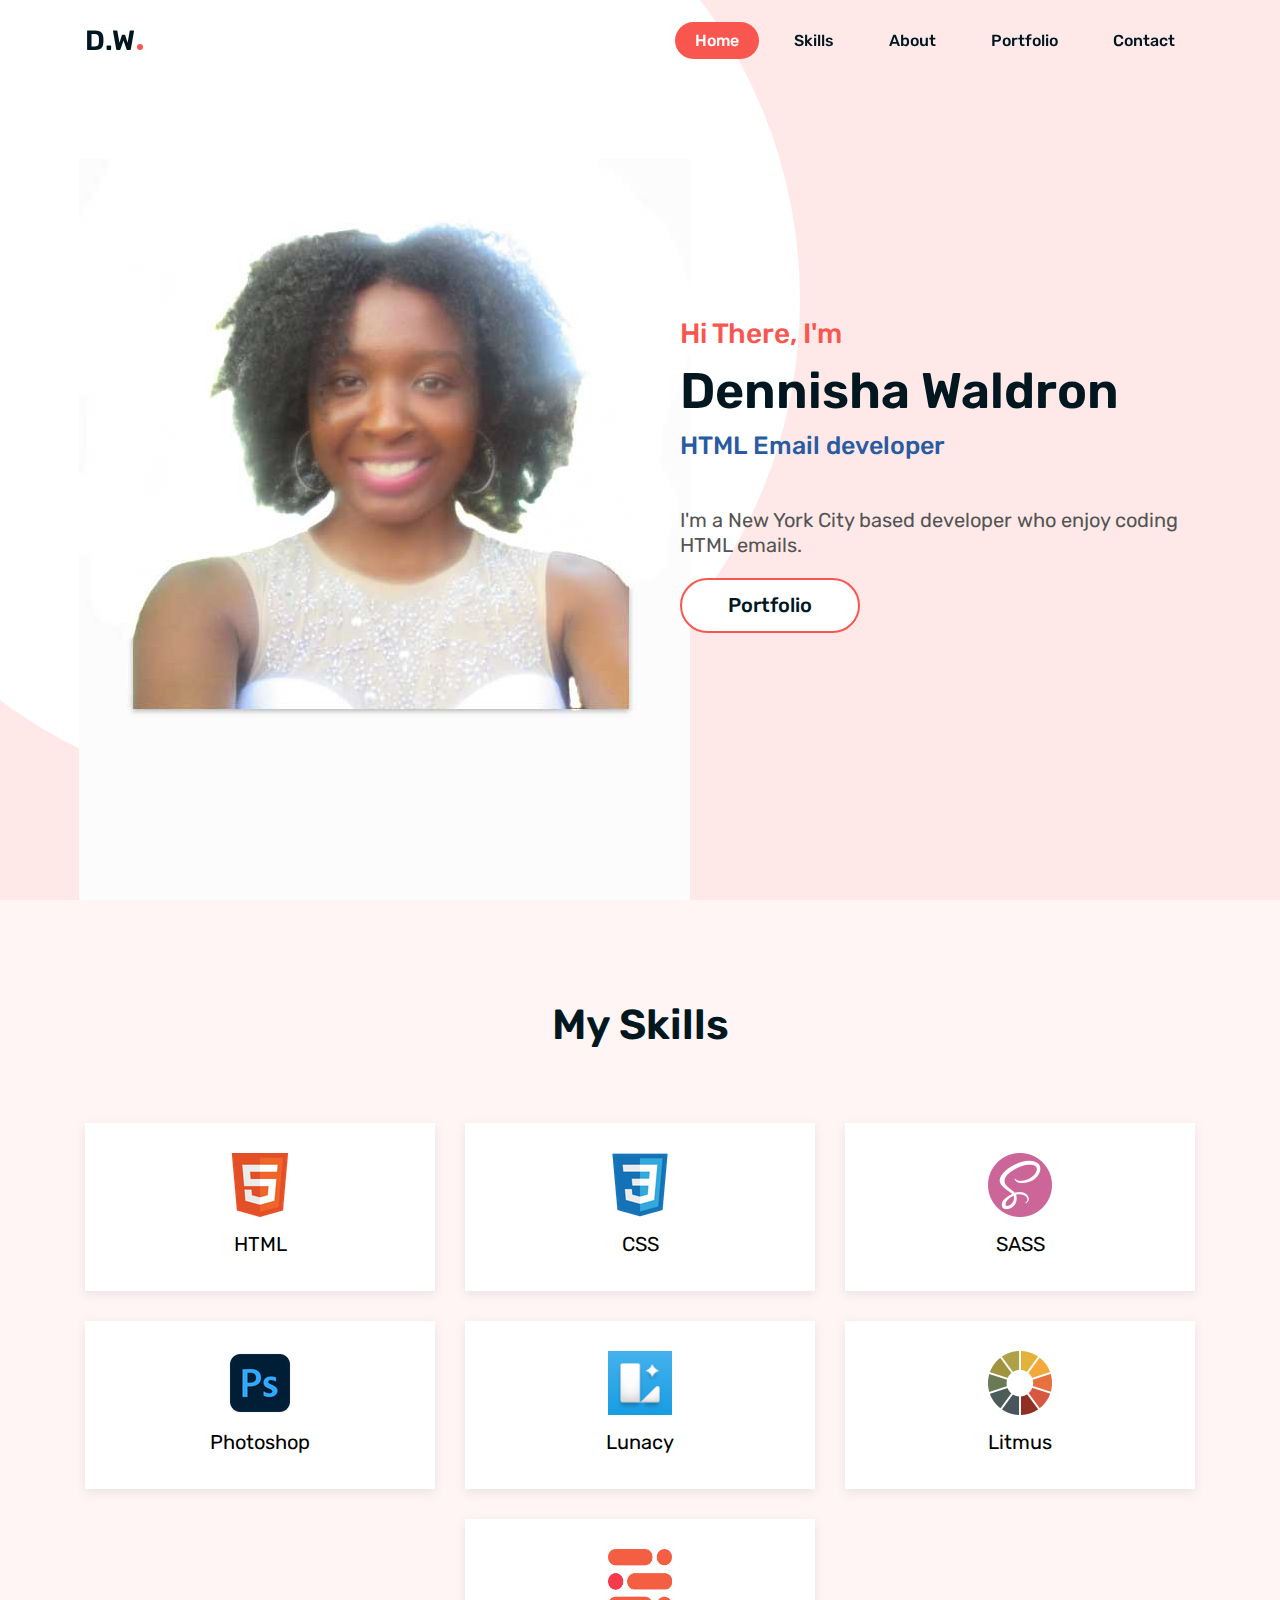
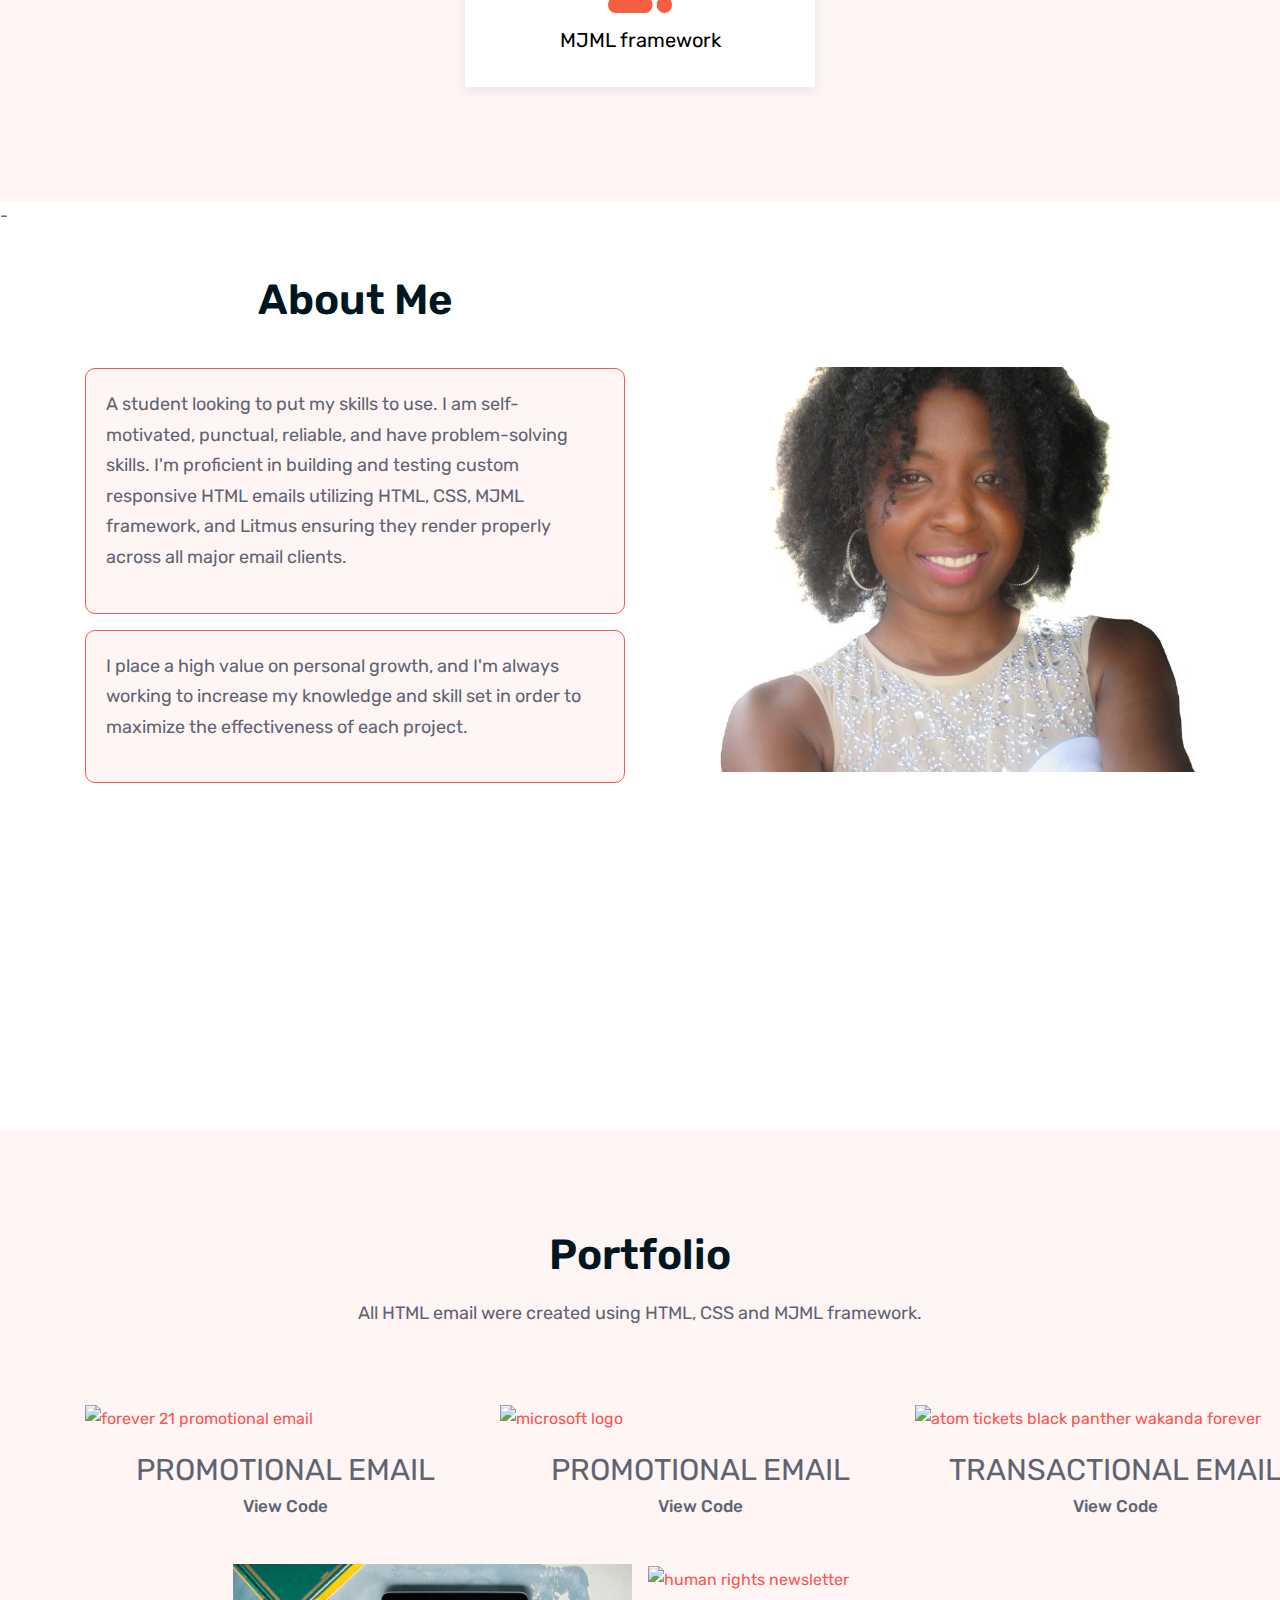
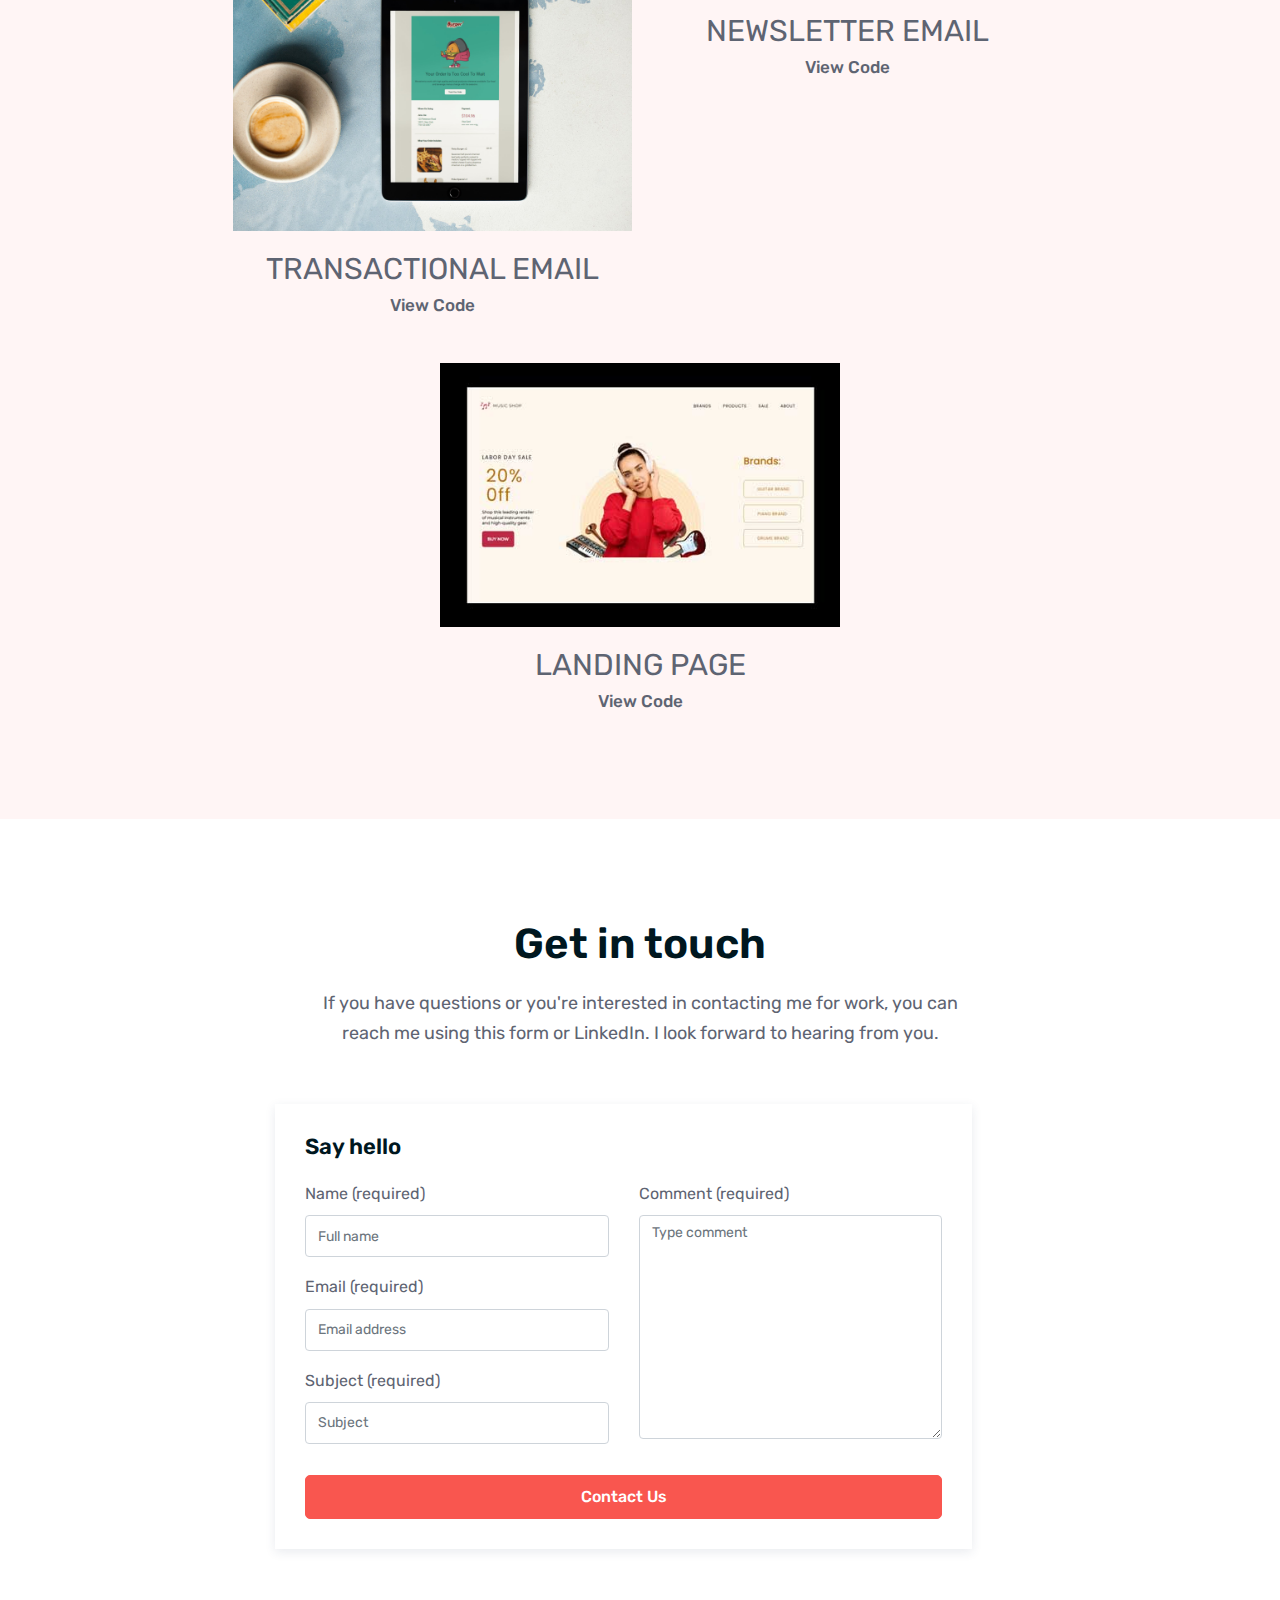
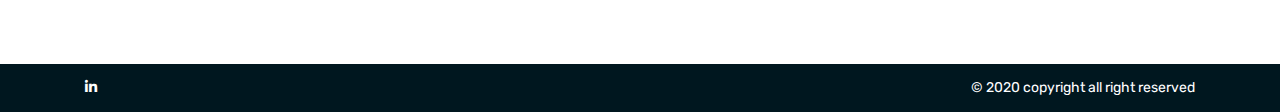
==== commit 1dc77cc3: "Update index.html" ====
--- a/index.html
+++ b/index.html
@@ -411,9 +411,8 @@
             <div class="col-lg-7 text-center">
               <h2>Get in touch</h2>
               <p>
-                I design and develop services for customers of all sizes,
-                specializing in creating stylish, modern websites, web services
-                and online stores.
+                If you have questions or you're interested in contacting me for work, you can 
+                reach me using this form or LinkedIn. I look forward to hearing from you.
               </p>
             </div>
           </div>
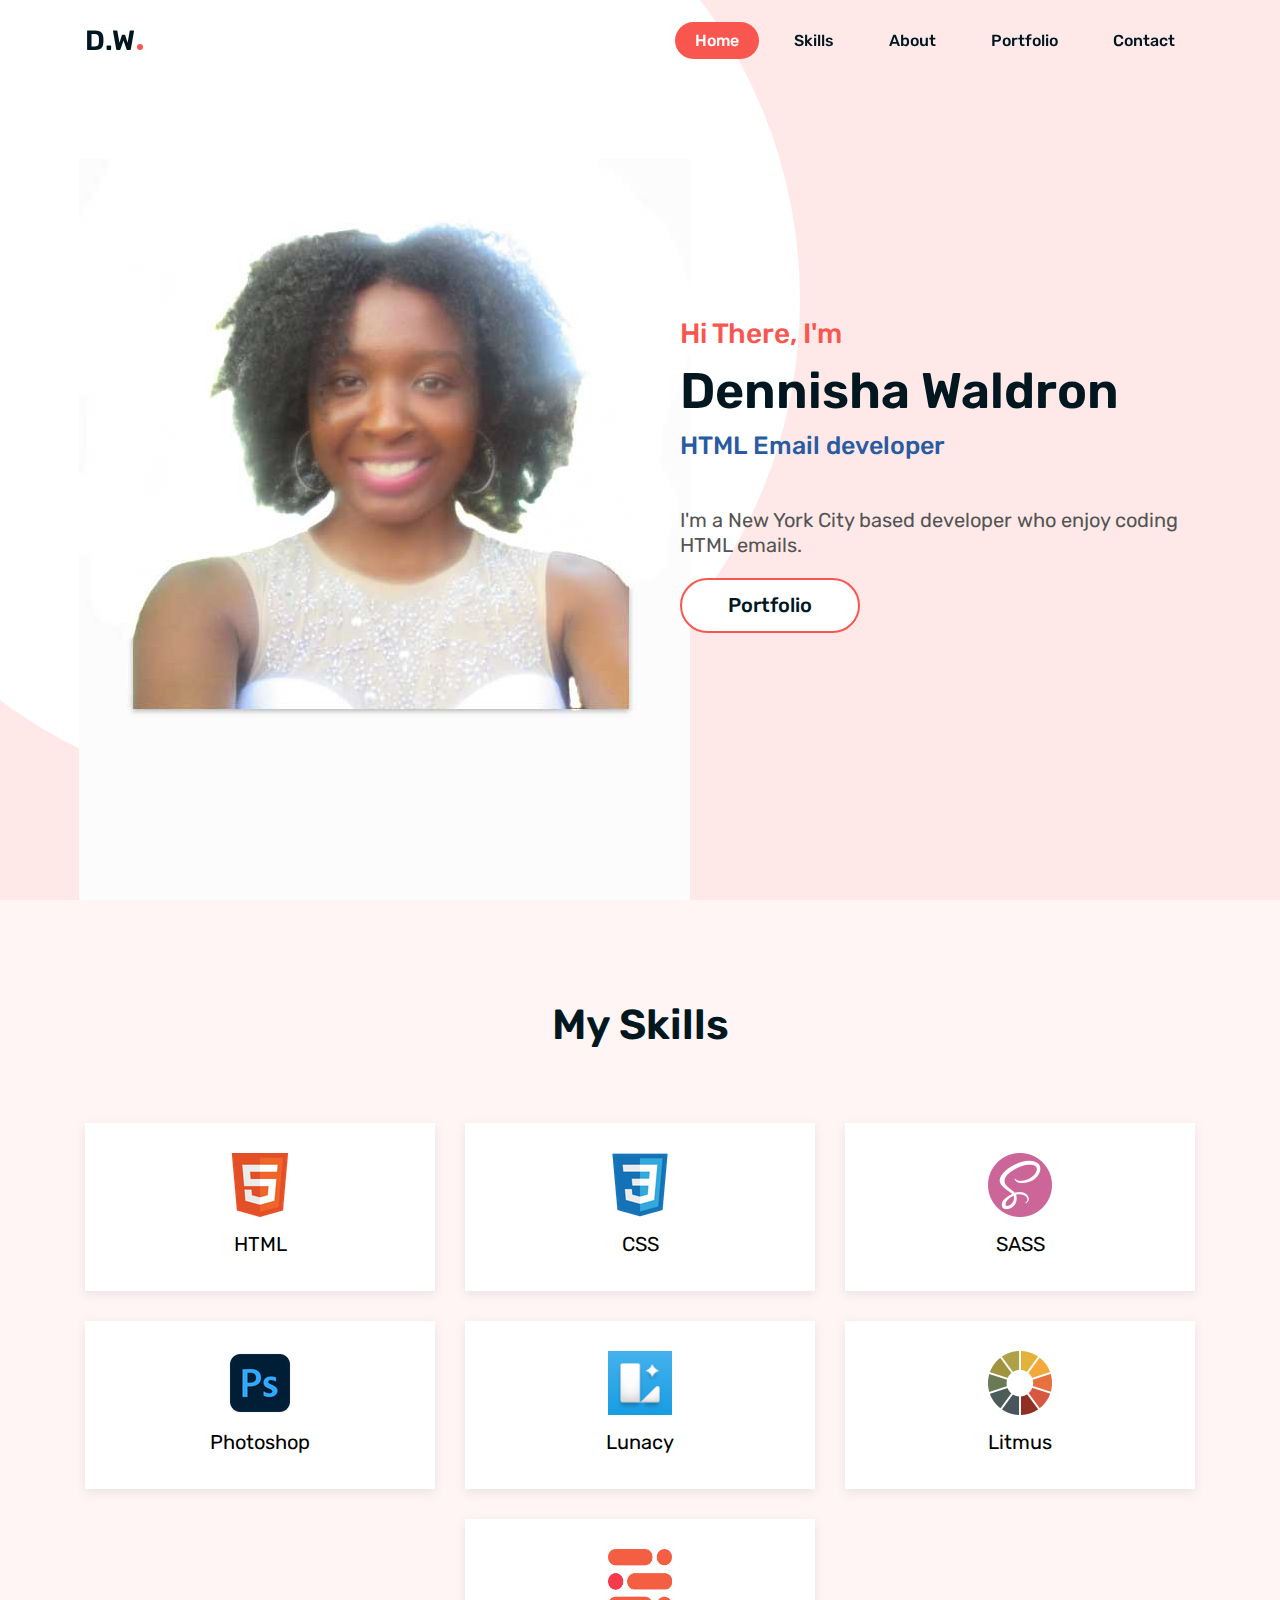
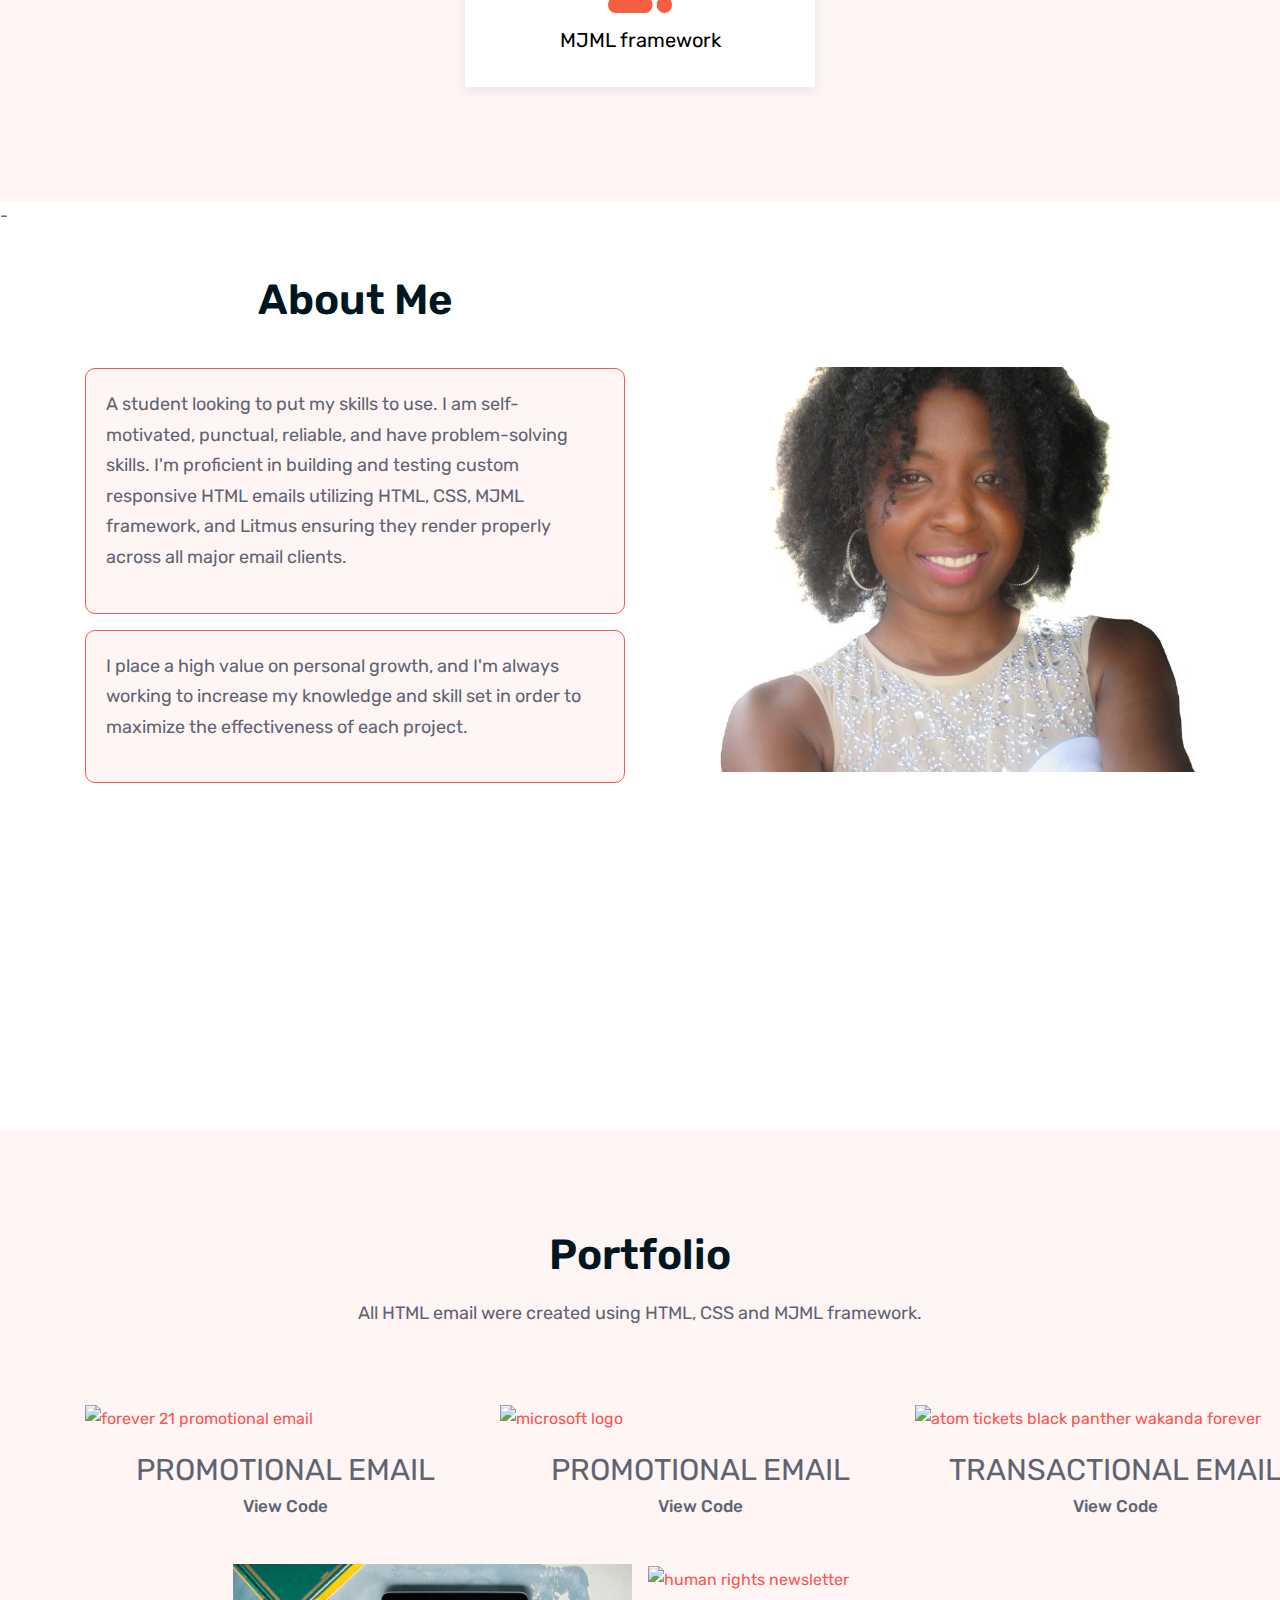
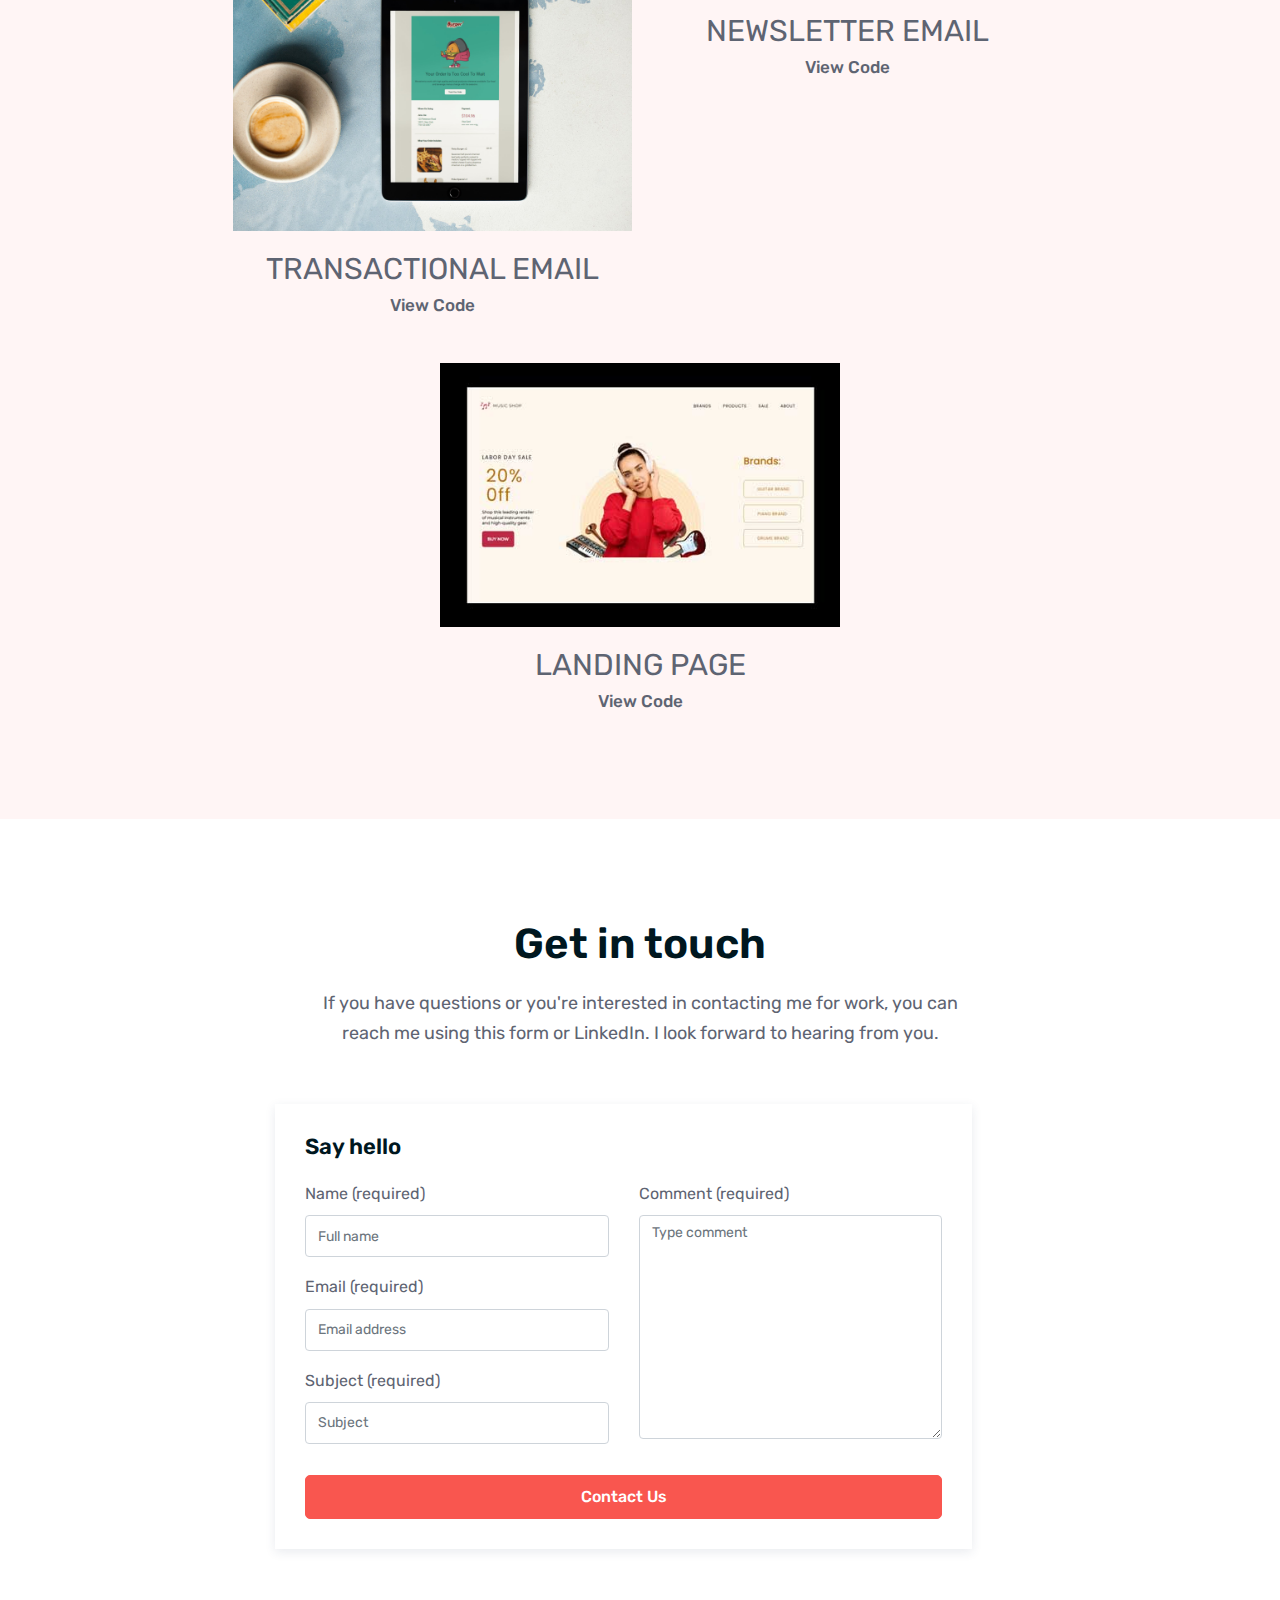
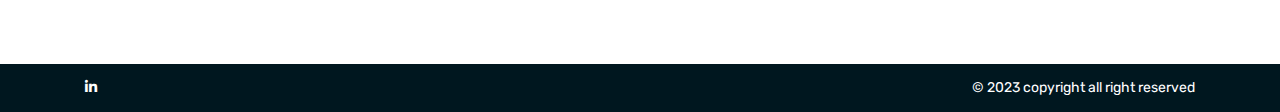
==== commit 985dd307: "Update index.html" ====
--- a/index.html
+++ b/index.html
@@ -491,7 +491,7 @@
             </div>
           </div>
           <div class="col-md-6 m-10px-tb text-center text-md-right">
-            <p>© 2020 copyright all right reserved</p>
+            <p>© 2023 copyright all right reserved</p>
           </div>
         </div>
       </div>
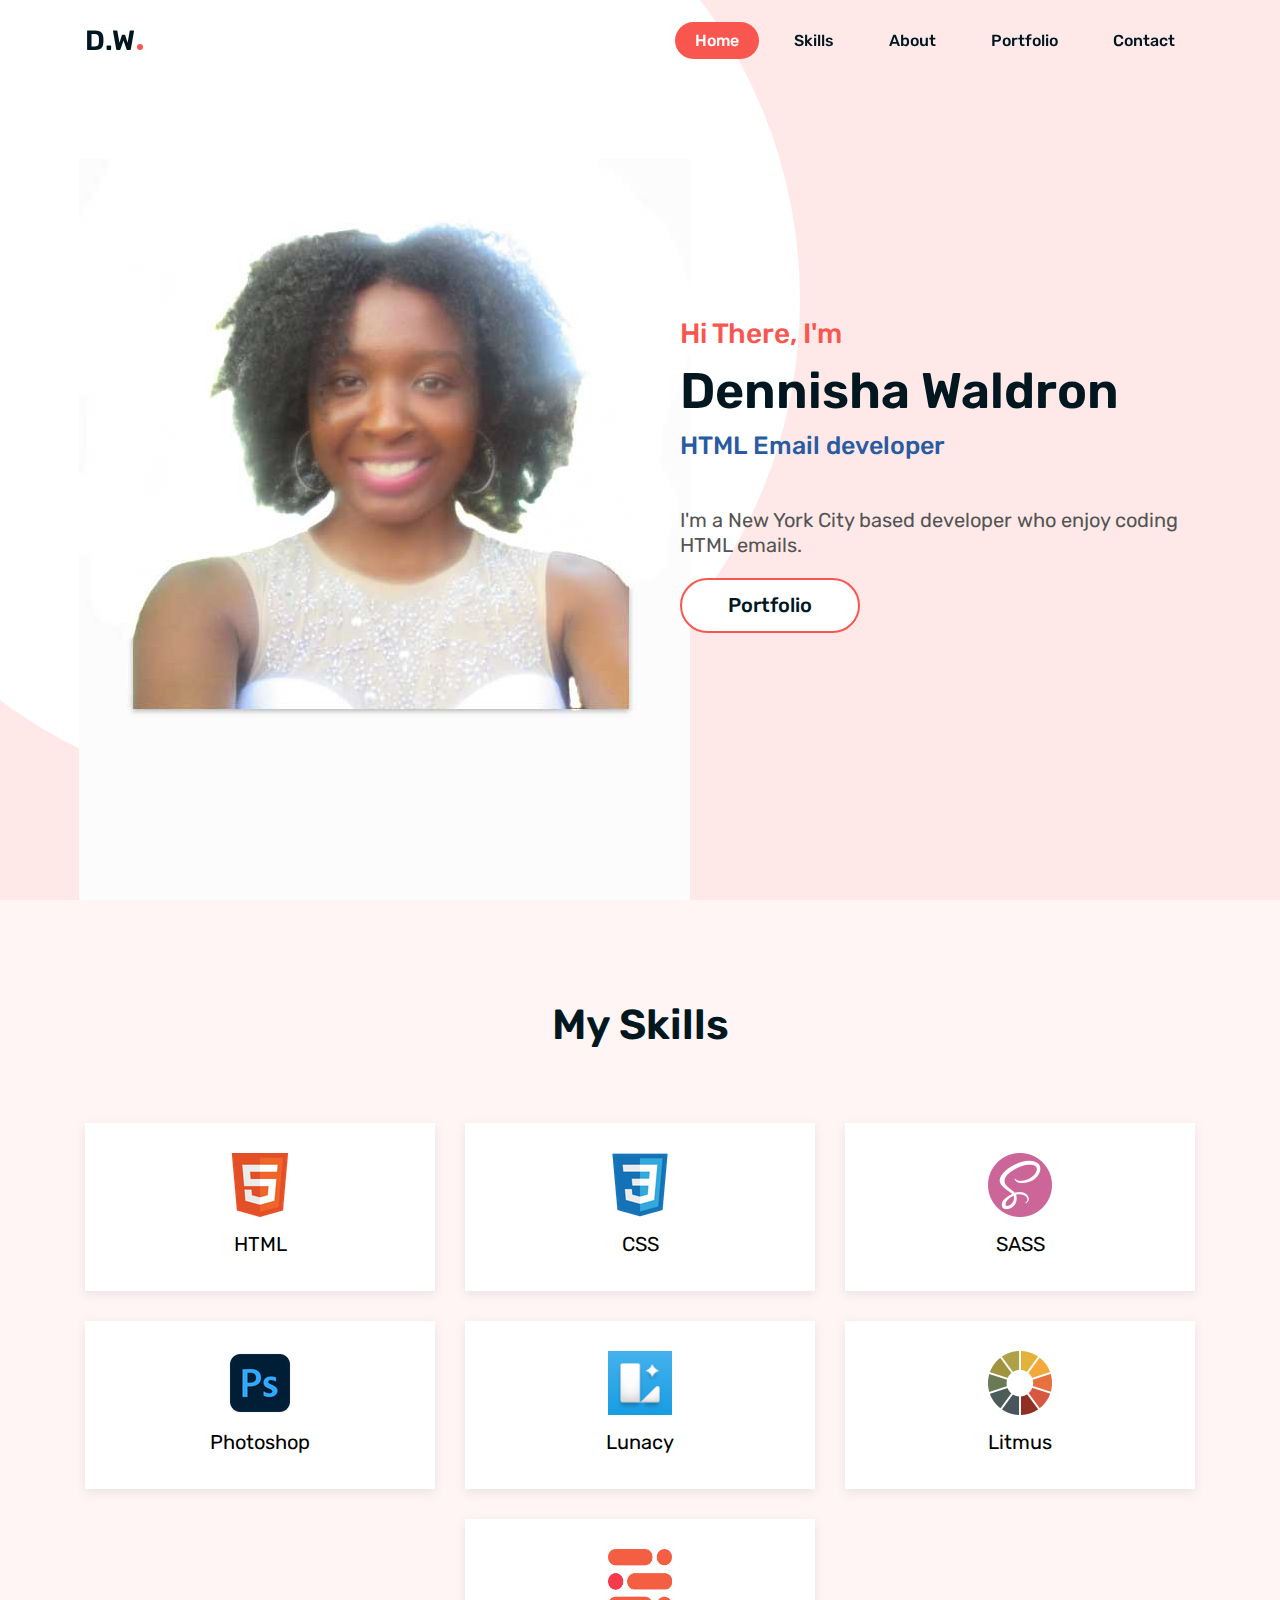
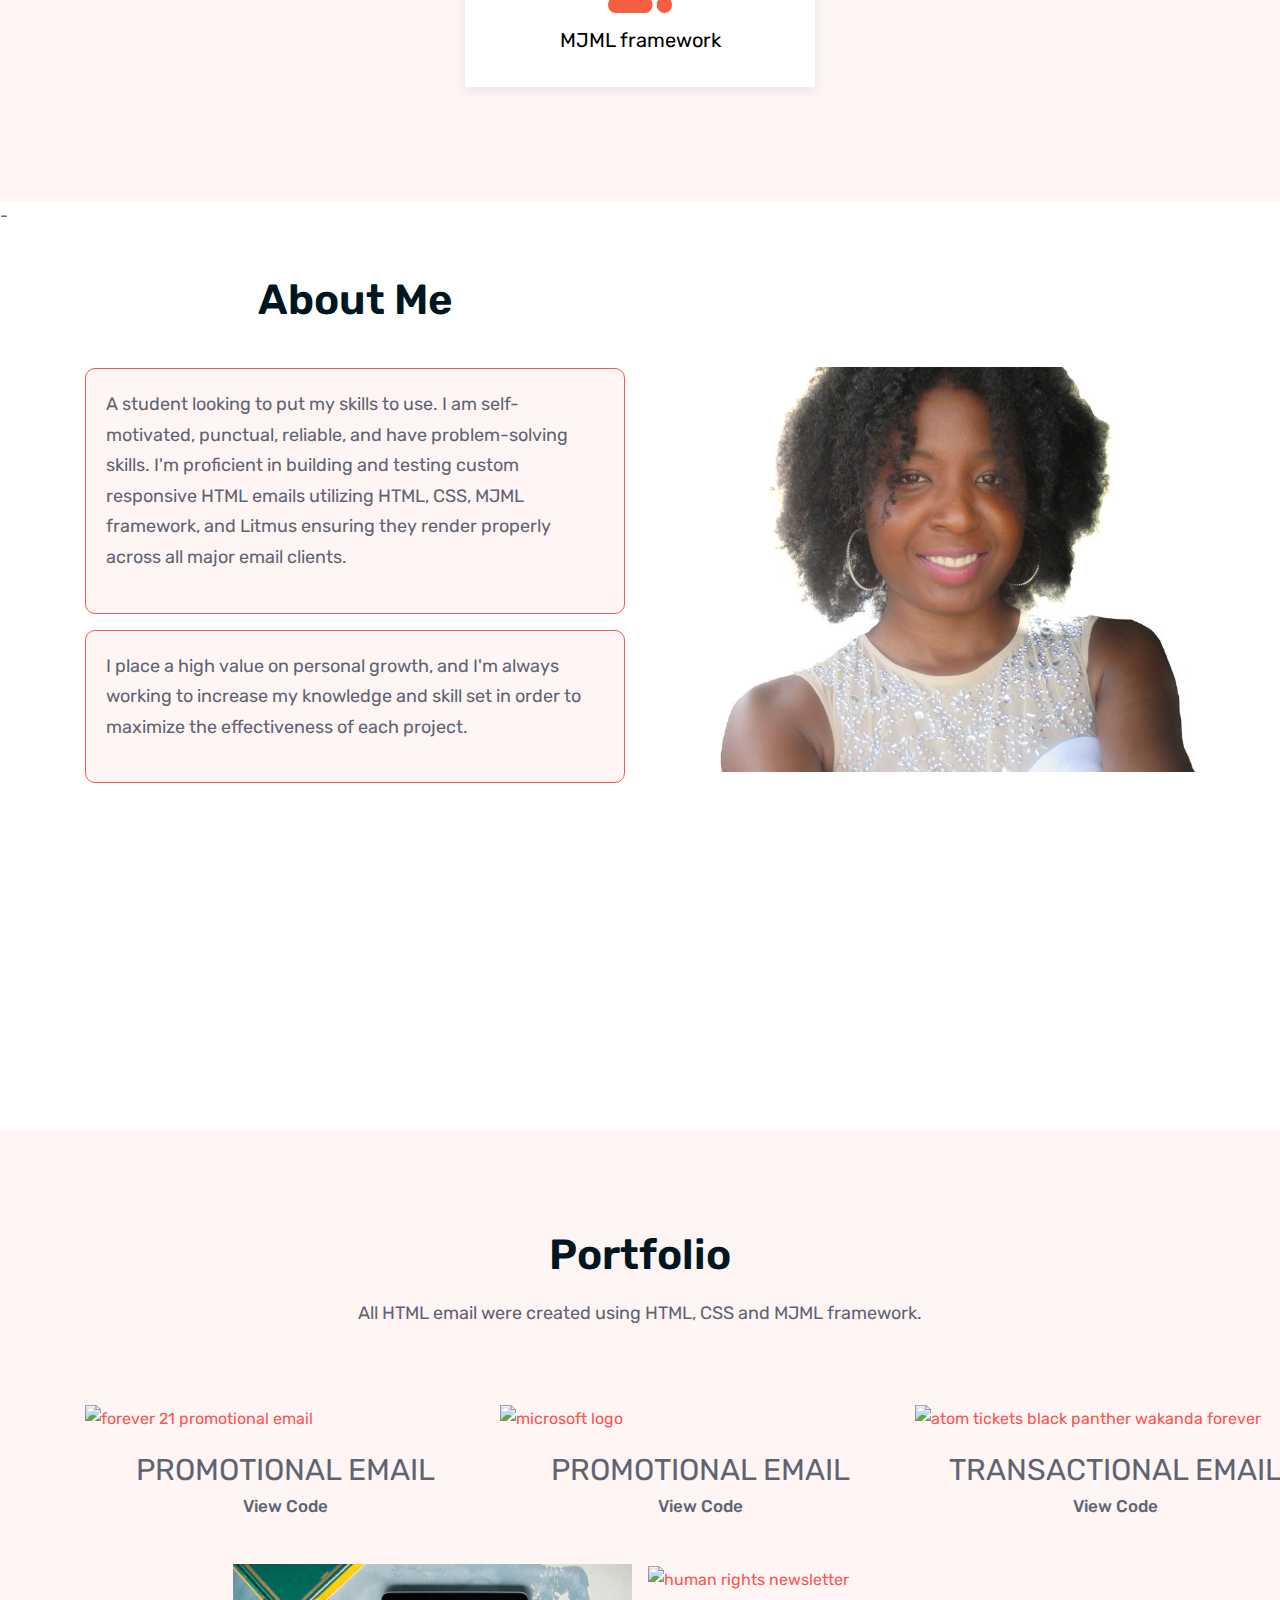
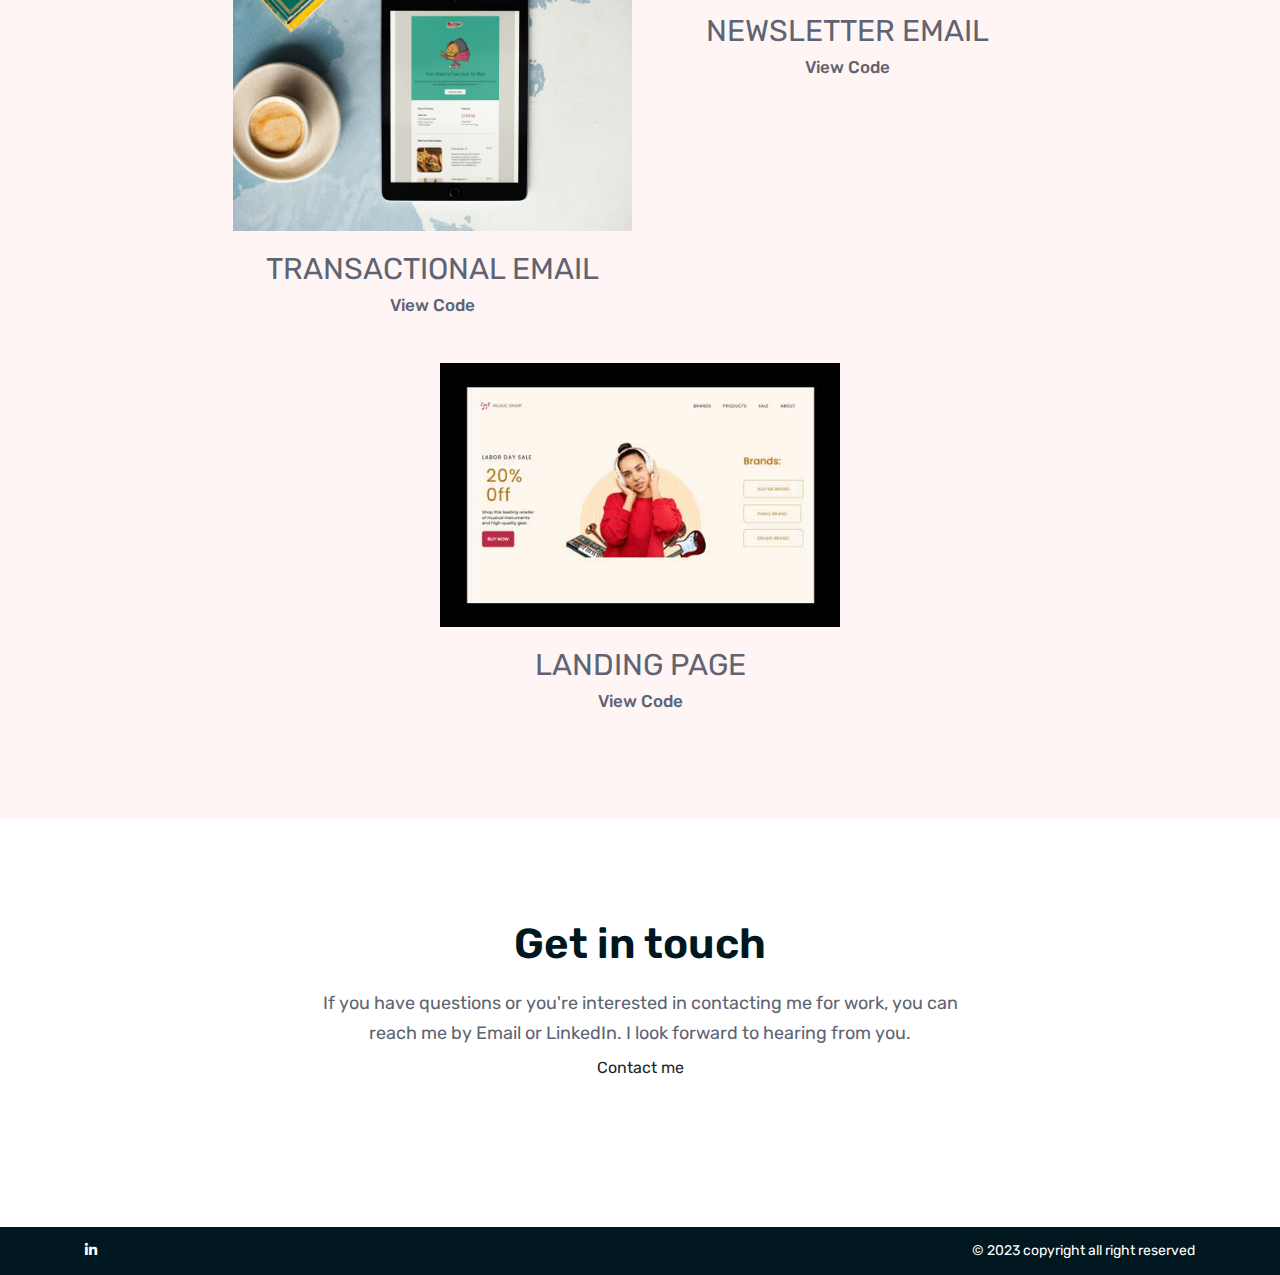
==== commit 382b226b: "Update index.html" ====
--- a/index.html
+++ b/index.html
@@ -412,70 +412,15 @@
               <h2>Get in touch</h2>
               <p>
                 If you have questions or you're interested in contacting me for work, you can 
-                reach me using this form or LinkedIn. I look forward to hearing from you.
+                reach me by Email or LinkedIn. I look forward to hearing from you.
               </p>
-            </div>
-          </div>
-          <div class="row">
-            <div class="col-lg-7 col-xl-8 pr-xl-5 m-15px-tb">
-              <div class="contactus-form">
-                <h6>Say hello</h6>
-                <form>
-                  <div class="row">
-                    <div class="col-md-6">
-                      <div class="form-group">
-                        <label>Name (required)</label>
-                        <input
-                          type="text"
-                          class="form-control"
-                          placeholder="Full name"
-                          required=""
-                        />
-                      </div>
-                      <div class="form-group">
-                        <label>Email (required)</label>
-                        <input
-                          type="email"
-                          class="form-control"
-                          placeholder="Email address"
-                          required=""
-                        />
-                      </div>
-                      <div class="form-group">
-                        <label>Subject (required)</label>
-                        <input
-                          type="email"
-                          class="form-control"
-                          placeholder="Subject"
-                          required=""
-                        />
-                      </div>
-                    </div>
-                    <div class="col-md-6">
-                      <div class="form-group">
-                        <label>Comment (required)</label>
-                        <textarea
-                          rows="10"
-                          class="form-control"
-                          placeholder="Type comment"
-                          required=""
-                        ></textarea>
-                      </div>
-                    </div>
-                    <div class="col-md-12">
-                      <div class="btn-bar">
-                        <button class="px-btn px-btn-theme w-100">
-                          <span>Contact Us</span>
-                        </button>
-                      </div>
-                    </div>
-                  </div>
-                </form>
-              </div>
-            </div>
-
-           
-          </div>
+
+              
+              <a href="mailto:waldrondennisha@yahoo.com" class="btn" target="_blank">Contact me</a>
+            </div>
+          </div>
+          
+          
         </div>
       </section>
       <!-- Contact End  -->
